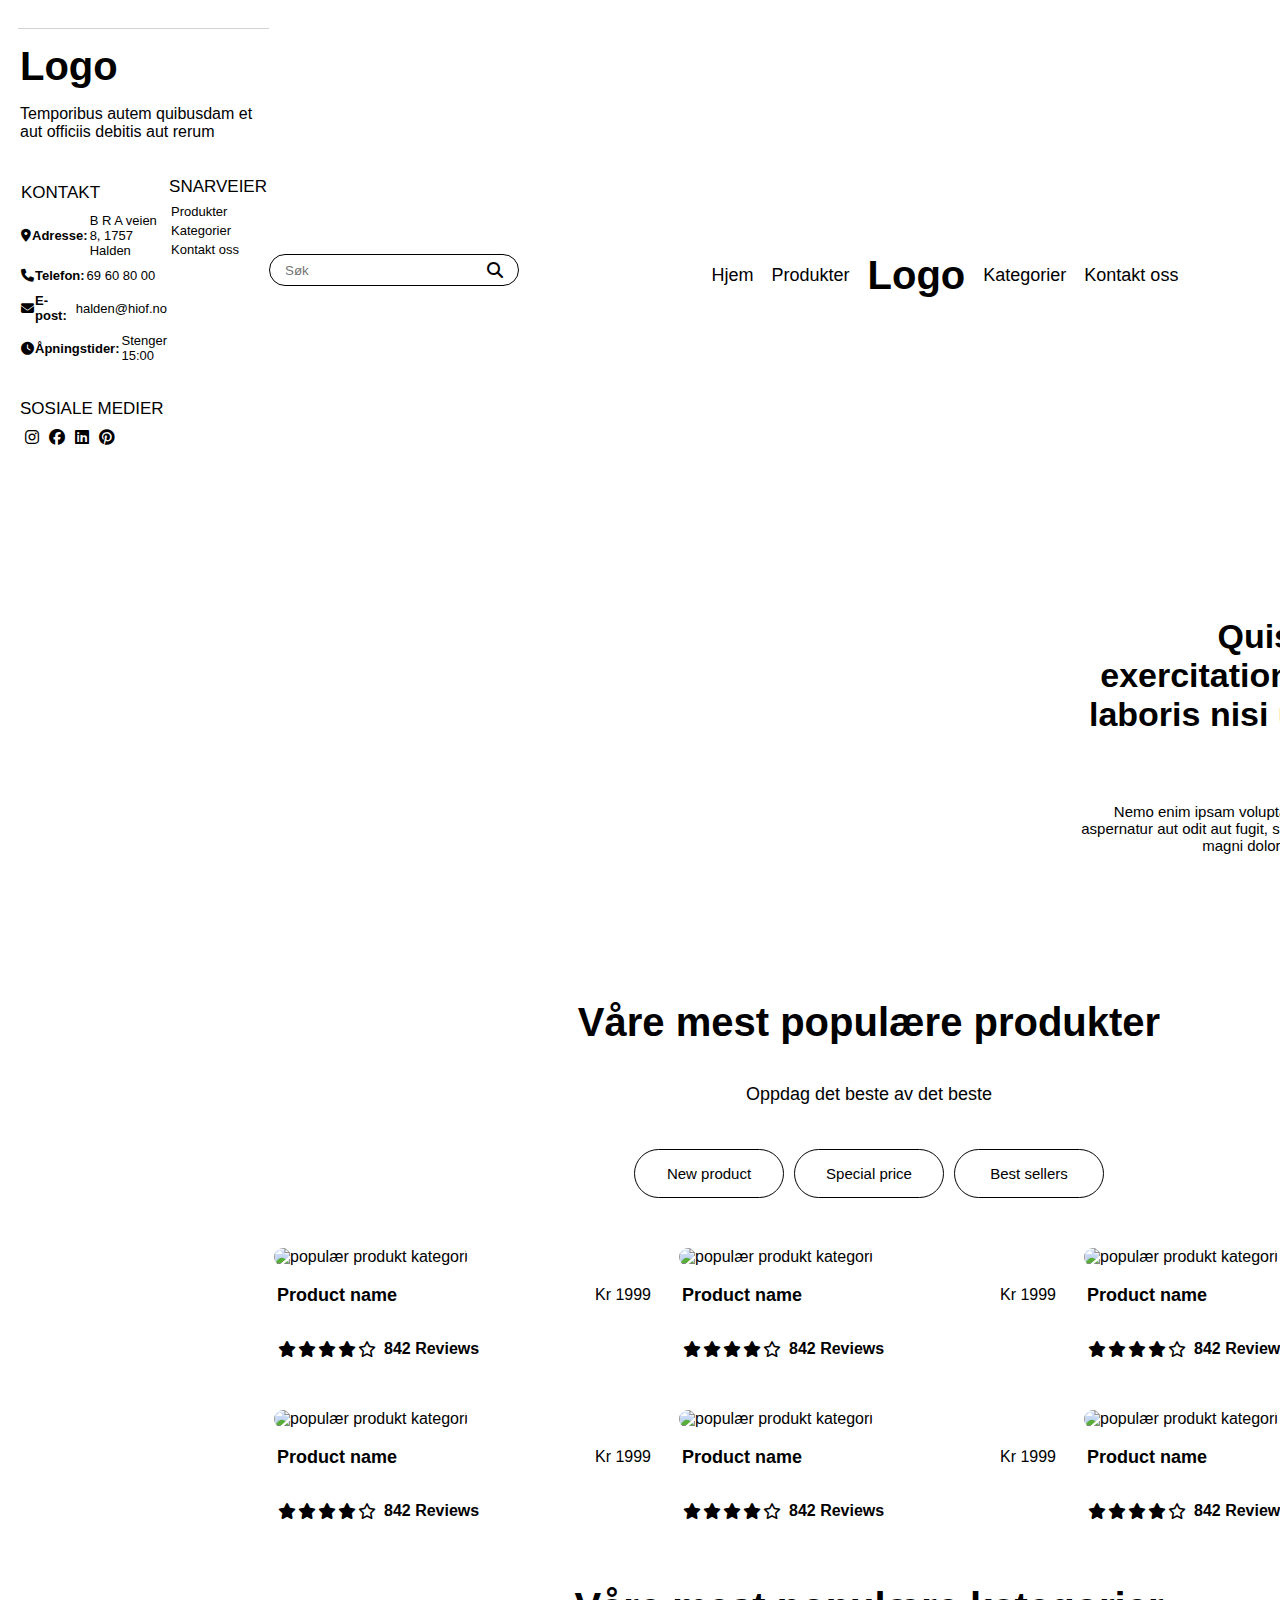
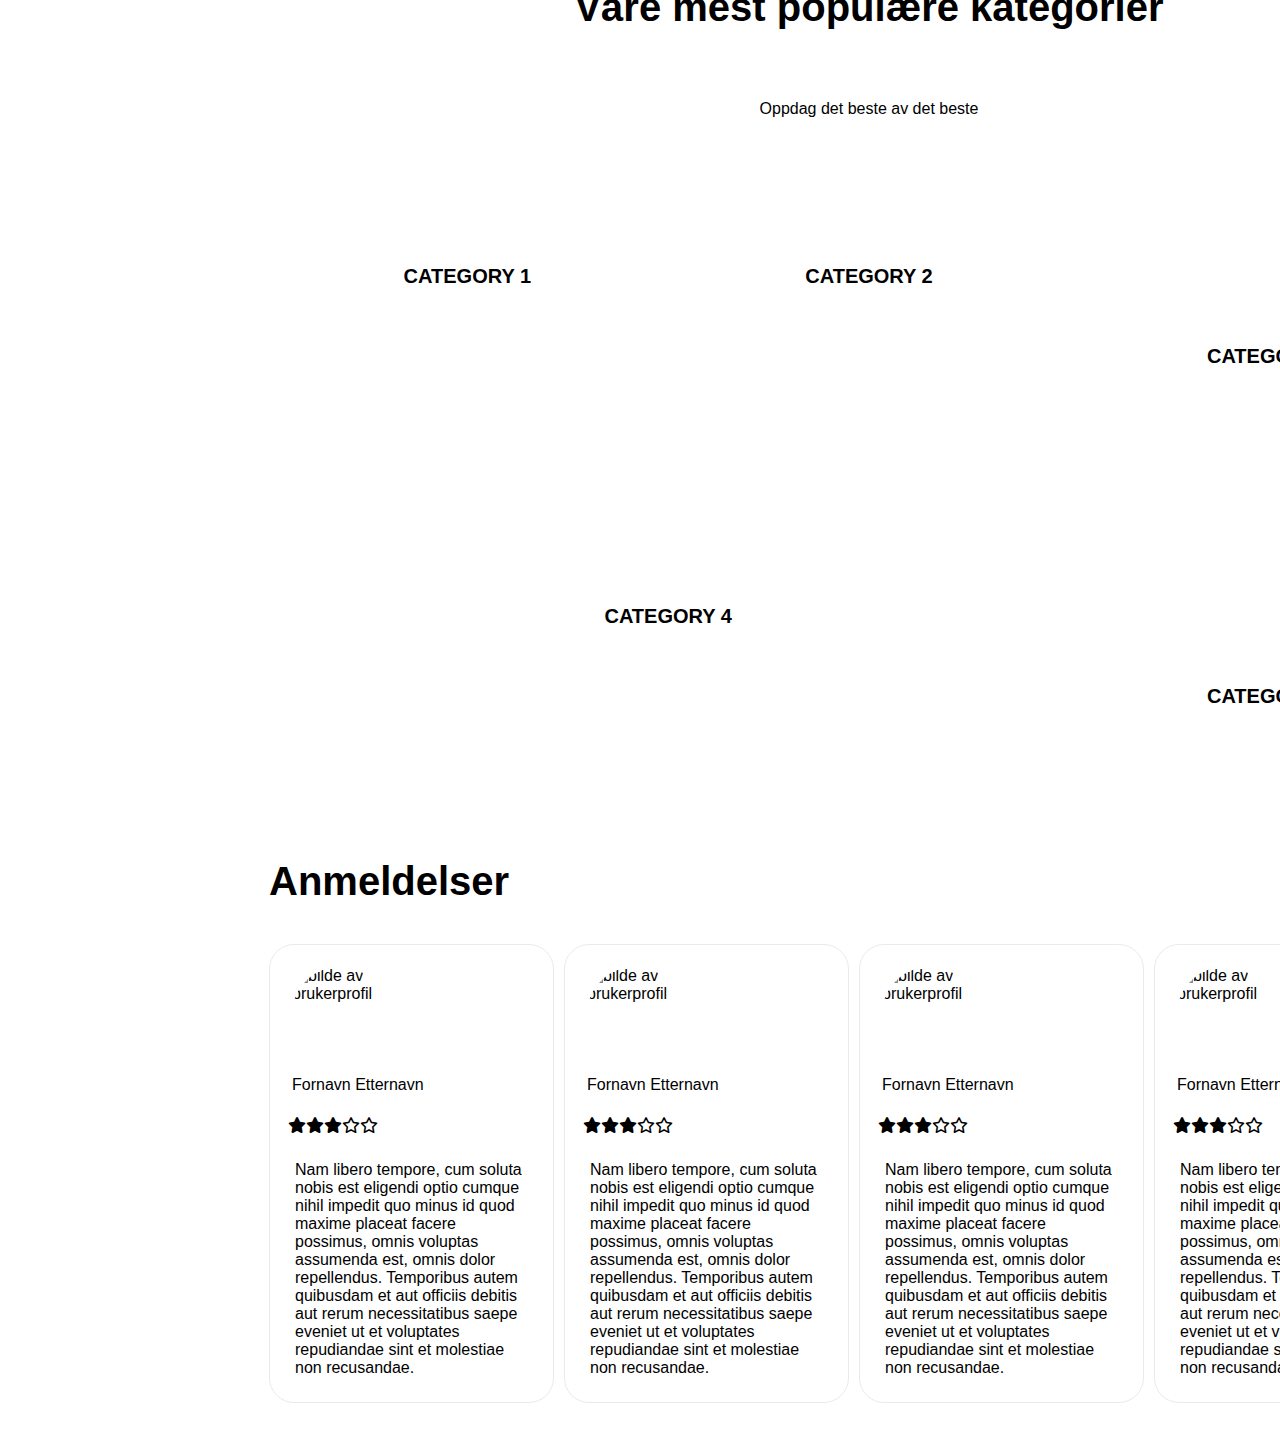
==== index.html @ 21e04c0a "fikset footer" ====
<!DOCTYPE html>
<html lang="nb">
<head>
    <meta charset="UTF-8">
    <meta name="viewport" content="width=device-width, initial-scale=1.0">
    <link href="ikoner/css/fontawesome.css" rel="stylesheet">
    <link href="ikoner/css/brands.css" rel="stylesheet">
    <link href="ikoner/css/solid.css" rel="stylesheet">
    <link href="ikoner/css/regular.css" rel="stylesheet">
    <link href="ikoner/css/regular.css" rel="stylesheet">
    <link rel="stylesheet" href="style.css">
    <title>Forside</title>
</head>
<body>
    <div id="grid-container">
        <nav class="navbar">
            <form class="search">
                <input type="text" placeholder="Søk" alt="søkefelt for profukter">
                <i class="fas fa-search"></i>
            </form>
            <ul class="meny">
                <li><a href="index.html" class="nav-info">Hjem</a></li>
                <li><a href="product.html" class="nav-info">Produkter</a></li>
                <li><a href="index.html" class="logo">Logo</a></li>
                <li><a href="#category" class="nav-info">Kategorier</a></li>
                <li><a href="#contact"class="nav-info">Kontakt oss</a></li>
            </ul>
            <ul class="ikoner">
                <a href="index.html"><i class="fa-regular fa-user fas hover-grow"></i></a>
                <a href="#"><i class="fa-regular fa-heart fas hover-grow"></i></a>
                <a href="checkout.html"><i class="fa-solid fa-cart-shopping fas hover-grow"></i></a>
            </ul>
        </nav>
        <main>
            <section id="banner">
                <header class="banner-container">
                   <h1 id="banner-title" class="banner-container-item">Quis nostrud exercitation ullamco laboris nisi ut aliquip nostrud.</h1>
                        <p id="banner-info" class="banner-container-item"> 
                            Nemo enim ipsam voluptatem quia voluptas sit aspernatur aut odit aut fugit,
                            sed quia consequuntur magni dolores eos qui numquam.
                        </p>
                    <a id="les-mer" class="banner-container-item" href="#">Les mer</a>
                </header>
        </section>


         <section id="products">
                <div class="popular-container">
                    <h2 id="popular-title">Våre mest populære produkter</h2>
                        <h4 id="popular-undertitle">Oppdag det beste av det beste</h4>
                    <ul class="btn">
                        <li><a class="new-prod knapp hover-grey" href="#">New product</a></li>
                        <li><a class="special-price knapp hover-grey" href="#">Special price</a></li>
                        <li><a class="best-sellers knapp hover-grey" href="#">Best sellers</a></li>
                    </ul>
                    <article class="popular-productcard1">
                        <a href="#">
                            <i class="fa-regular fa-heart heart hover-red"></i>
                        </a>
                        <img src="https://picsum.photos/290/290" class="product-photo" alt="populær produkt kategori">
                            <ul class="product-description">
                                <li><p class="product-name">Product name</p></li>
                                <li><p class="price">Kr 1999</p></li>
                            </ul>
                        <ul class="review">
                            <li><i class="fa-solid fa-star"></i></li>
                            <li><i class="fa-solid fa-star"></i></li>
                            <li><i class="fa-solid fa-star"></i></li>
                            <li><i class="fa-solid fa-star"></i></li>
                            <li><i class="fa-regular fa-star"></i></li>
                            <li><p> 842 Reviews</p></li>
                        </ul>
                    </article>

                    <article class="popular-productcard2">
                        <a href="#">
                            <i class="fa-regular fa-heart heart hover-red"></i>
                        </a>
                        <img src="https://picsum.photos/290/290" class="product-photo" alt="populær produkt kategori">
                            <ul class="product-description">
                                <li><p class="product-name">Product name</p></li>
                                <li><p class="price">Kr 1999</p></li>
                            </ul>
                        <ul class="review">
                            <li><i class="fa-solid fa-star"></i></li>
                            <li><i class="fa-solid fa-star"></i></li>
                            <li><i class="fa-solid fa-star"></i></li>
                            <li><i class="fa-solid fa-star"></i></li>
                            <li><i class="fa-regular fa-star"></i></li>
                            <li><p> 842 Reviews</p></li>
                        </ul>
                    </article>

                    <article class="popular-productcard3">
                        <a href="#">
                            <i class="fa-regular fa-heart heart hover-red"></i>
                        </a>
                        <img src="https://picsum.photos/290/290" class="product-photo" alt="populær produkt kategori">
                            <ul class="product-description">
                                <li><p class="product-name">Product name</p></li>
                                <li><p class="price">Kr 1999</p></li>
                            </ul>
                        <ul class="review">
                            <li><i class="fa-solid fa-star"></i></li>
                            <li><i class="fa-solid fa-star"></i></li>
                            <li><i class="fa-solid fa-star"></i></li>
                            <li><i class="fa-solid fa-star"></i></li>
                            <li><i class="fa-regular fa-star"></i></li>
                            <li><p> 842 Reviews</p></li>
                        </ul>
                    </article>

                    <article class="popular-productcard4">
                        <a href="#">
                            <i class="fa-regular fa-heart heart hover-red"></i>
                        </a>
                        <img src="https://picsum.photos/290/290" class="product-photo" alt="populær produkt kategori">
                            <ul class="product-description">
                                <li><p class="product-name">Product name</p></li>
                                <li><p class="price">Kr 1999</p></li>
                            </ul>
                        <ul class="review">
                            <li><i class="fa-solid fa-star"></i></li>
                            <li><i class="fa-solid fa-star"></i></li>
                            <li><i class="fa-solid fa-star"></i></li>
                            <li><i class="fa-solid fa-star"></i></li>
                            <li><i class="fa-regular fa-star"></i></li>
                            <li><p> 842 Reviews</p></li>
                        </ul>
                    </article>

                    <article class="popular-productcard5">
                        <a href="#">
                            <i class="fa-regular fa-heart heart hover-red"></i>
                        </a>
                        <img src="https://picsum.photos/290/290" class="product-photo" alt="populær produkt kategori">
                            <ul class="product-description">
                                <li><p class="product-name">Product name</p></li>
                                <li><p class="price">Kr 1999</p></li>
                            </ul>
                        <ul class="review">
                            <li><i class="fa-solid fa-star"></i></li>
                            <li><i class="fa-solid fa-star"></i></li>
                            <li><i class="fa-solid fa-star"></i></li>
                            <li><i class="fa-solid fa-star"></i></li>
                            <li><i class="fa-regular fa-star"></i></li>
                            <li><p> 842 Reviews</p></li>
                        </ul>
                    </article>

                    <article class="popular-productcard6">
                        <a href="#">
                            <i class="fa-regular fa-heart heart hover-red"></i>
                        </a>
                        <img src="https://picsum.photos/290/290" class="product-photo" alt="populær produkt kategori">
                            <ul class="product-description">
                                <li><p class="product-name">Product name</p></li>
                                <li><p class="price">Kr 1999</p></li>
                            </ul>
                        <ul class="review">
                            <li><i class="fa-solid fa-star"></i></li>
                            <li><i class="fa-solid fa-star"></i></li>
                            <li><i class="fa-solid fa-star"></i></li>
                            <li><i class="fa-solid fa-star"></i></li>
                            <li><i class="fa-regular fa-star"></i></li>
                            <li><p> 842 Reviews</p></li>
                        </ul>
                    </article>
                </div>
            </section>


            <section id="category">
                <div class="category-container">
                        <h2 id="category-title">Våre mest populære kategorier</h2>
                        <h4 id="category-undertitle">Oppdag det beste av det beste</h4>
                    <section id="category1">
                        <h5>Category 1</h5>
                    </section>
                    <article id="category2">
                        <h5>Category 2</h5>
                    </article>
                    <article id="category3">
                        <h5>Category 3</h5>
                    </article>
                    <article id="category4">
                        <h5>Category 4</h5>
                    </article>
                    <article id="category5">
                        <h5>Category 5</h5>
                    </article>
                </div>
        </section>


        <section id="reveiw-section">
                <h3 id="review-title"> Anmeldelser</h3>
                <div class="review-scroll-container">
                    <article class="review-card1">
                      <img src="https://picsum.photos/id/237/200/200" alt="bilde av brukerprofil">
                         <p class="review-name">Fornavn Etternavn</p>
                            <ul class="review-icons">
                                <li><i class="fa-solid fa-star"></i></li>
                                <li><i class="fa-solid fa-star"></i></li>
                                <li><i class="fa-solid fa-star"></i></li>
                                <li><i class="fa-regular fa-star"></i></li>
                                <li><i class="fa-regular fa-star"></i></li>
                            </ul>
                        <p class="review-text">Nam libero tempore, cum soluta nobis est eligendi
                         optio cumque nihil impedit quo minus id quod maxime
                         placeat facere possimus, omnis voluptas assumenda 
                         est, omnis dolor repellendus. Temporibus autem quibusdam
                         et aut officiis debitis aut rerum necessitatibus 
                         saepe eveniet ut et voluptates repudiandae sint 
                         et molestiae non recusandae.</p>
                    </article>

                    <article class="review-card1">
                      <img src="https://picsum.photos/id/237/200/200" alt="bilde av brukerprofil">
                         <p class="review-name">Fornavn Etternavn</p>
                            <ul class="review-icons">
                                <li><i class="fa-solid fa-star"></i></li>
                                <li><i class="fa-solid fa-star"></i></li>
                                <li><i class="fa-solid fa-star"></i></li>
                                <li><i class="fa-regular fa-star"></i></li>
                                <li><i class="fa-regular fa-star"></i></li>
                            </ul>
                        <p class="review-text">Nam libero tempore, cum soluta nobis est eligendi
                           optio cumque nihil impedit quo minus id quod maxime
                           placeat facere possimus, omnis voluptas assumenda 
                           est, omnis dolor repellendus. Temporibus autem quibusdam
                           et aut officiis debitis aut rerum necessitatibus 
                           saepe eveniet ut et voluptates repudiandae sint 
                           et molestiae non recusandae.</p>
                    </article>

                    <article class="review-card1">
                        <img src="https://picsum.photos/id/237/200/200" alt="bilde av brukerprofil">
                        <p class="review-name">Fornavn Etternavn</p>
                            <ul class="review-icons">
                                <li><i class="fa-solid fa-star"></i></li>
                                <li><i class="fa-solid fa-star"></i></li>
                                <li><i class="fa-solid fa-star"></i></li>
                                <li><i class="fa-regular fa-star"></i></li>
                                <li><i class="fa-regular fa-star"></i></li>
                            </ul>
                        <p class="review-text">Nam libero tempore, cum soluta nobis est eligendi
                           optio cumque nihil impedit quo minus id quod maxime
                           placeat facere possimus, omnis voluptas assumenda 
                           est, omnis dolor repellendus. Temporibus autem quibusdam
                           et aut officiis debitis aut rerum necessitatibus 
                           saepe eveniet ut et voluptates repudiandae sint 
                           et molestiae non recusandae.</p>
                    </article>

                    <article class="review-card1">
                        <img src="https://picsum.photos/id/237/200/200" alt="bilde av brukerprofil">
                        <p class="review-name">Fornavn Etternavn</p>
                            <ul class="review-icons">
                                <li><i class="fa-solid fa-star"></i></li>
                                <li><i class="fa-solid fa-star"></i></li>
                                <li><i class="fa-solid fa-star"></i></li>
                                <li><i class="fa-regular fa-star"></i></li>
                                <li><i class="fa-regular fa-star"></i></li>
                            </ul>
                        <p class="review-text">Nam libero tempore, cum soluta nobis est eligendi
                           optio cumque nihil impedit quo minus id quod maxime
                           placeat facere possimus, omnis voluptas assumenda 
                           est, omnis dolor repellendus. Temporibus autem quibusdam
                           et aut officiis debitis aut rerum necessitatibus 
                           saepe eveniet ut et voluptates repudiandae sint 
                           et molestiae non recusandae.</p>
                    </article>

                    <article class="review-card1">
                        <img src="https://picsum.photos/id/237/200/200" alt="bilde av brukerprofil">
                        <p class="review-name">Fornavn Etternavn</p>
                            <ul class="review-icons">
                                <li><i class="fa-solid fa-star"></i></li>
                                <li><i class="fa-solid fa-star"></i></li>
                                <li><i class="fa-solid fa-star"></i></li>
                                <li><i class="fa-regular fa-star"></i></li>
                                <li><i class="fa-regular fa-star"></i></li>
                            </ul>
                        <p class="review-text">Nam libero tempore, cum soluta nobis est eligendi
                           optio cumque nihil impedit quo minus id quod maxime
                           placeat facere possimus, omnis voluptas assumenda 
                           est, omnis dolor repellendus. Temporibus autem quibusdam
                           et aut officiis debitis aut rerum necessitatibus 
                           saepe eveniet ut et voluptates repudiandae sint 
                           et molestiae non recusandae.</p>
                    </article>
                </div>
            </section>

        </main>

    <footer>
        <div class="footer-container">
            <section id="section1">
                <a href="#" class="logo">Logo</a>
                <p> Temporibus autem quibusdam et aut officiis debitis aut rerum</p>
            </section>
            <section id="section2">
            <ul class="footer-list">
             <h4  id="contact" class="so-me-h4">Kontakt</h4> 
                <li class="adress">
                    <i class="fa-solid fa-location-dot"></i>
                    <p class="list-details">Adresse:</p>
                    <p>B R A veien 8, 1757 Halden</p>
                </li>
                <li class="phone">
                    <i class="fa-solid fa-phone"></i>
                    <p class="list-details">Telefon:</p>
                    <p>69 60 80 00</p>
                </li>
                <li class="email">
                    <i class="fa-solid fa-envelope"></i>
                    <p class="list-details">E-post:</p>
                    <p>halden@hiof.no</p>
                </li>
                <li class="hours">
                    <i class="fa-solid fa-clock"></i>
                    <p class="list-details">Åpningstider:</p>
                    <p>Stenger 15:00</p>
                </li>
            </ul>
            </section>
            <section id="section3">
                <ul class="footer-list">
                    <h4 class="so-me-h4">Snarveier</h4>
                    <li><a href="#products">Produkter</a></li>
                    <li><a href="#category">Kategorier</a></li>
                    <li><a href="#contact">Kontakt oss</a></li>
                </ul>
            </section>
            <section id="section4">
              <h4 class="so-me-h4">Sosiale medier</h4>
                <ul class="footer-list">
                    <a href="https://www.instagram.com/" target="_blank"><i class="fa-brands fa-instagram icon-some"></i></a>
                    <a href="https://www.facebook.com/" target="_blank"><i class="fa-brands fa-facebook icon-some"></i></a>
                    <a href="https://www.linkedin.com/" target="_blank"><i class="fa-brands fa-linkedin icon-some"></i></a>
                    <a href="https://no.pinterest.com/" target="_blank"><i class="fa-brands fa-pinterest icon-some"></i></a>
                </ul>
            </section>
     </div>
</body>
</html>
---- ikoner/css/brands.css ----
/*!
 * Font Awesome Free 6.6.0 by @fontawesome - https://fontawesome.com
 * License - https://fontawesome.com/license/free (Icons: CC BY 4.0, Fonts: SIL OFL 1.1, Code: MIT License)
 * Copyright 2024 Fonticons, Inc.
 */
:root, :host {
  --fa-style-family-brands: 'Font Awesome 6 Brands';
  --fa-font-brands: normal 400 1em/1 'Font Awesome 6 Brands'; }

@font-face {
  font-family: 'Font Awesome 6 Brands';
  font-style: normal;
  font-weight: 400;
  font-display: block;
  src: url("../webfonts/fa-brands-400.woff2") format("woff2"), url("../webfonts/fa-brands-400.ttf") format("truetype"); }

.fab,
.fa-brands {
  font-weight: 400; }

.fa-monero:before {
  content: "\f3d0"; }

.fa-hooli:before {
  content: "\f427"; }

.fa-yelp:before {
  content: "\f1e9"; }

.fa-cc-visa:before {
  content: "\f1f0"; }

.fa-lastfm:before {
  content: "\f202"; }

.fa-shopware:before {
  content: "\f5b5"; }

.fa-creative-commons-nc:before {
  content: "\f4e8"; }

.fa-aws:before {
  content: "\f375"; }

.fa-redhat:before {
  content: "\f7bc"; }

.fa-yoast:before {
  content: "\f2b1"; }

.fa-cloudflare:before {
  content: "\e07d"; }

.fa-ups:before {
  content: "\f7e0"; }

.fa-pixiv:before {
  content: "\e640"; }

.fa-wpexplorer:before {
  content: "\f2de"; }

.fa-dyalog:before {
  content: "\f399"; }

.fa-bity:before {
  content: "\f37a"; }

.fa-stackpath:before {
  content: "\f842"; }

.fa-buysellads:before {
  content: "\f20d"; }

.fa-first-order:before {
  content: "\f2b0"; }

.fa-modx:before {
  content: "\f285"; }

.fa-guilded:before {
  content: "\e07e"; }

.fa-vnv:before {
  content: "\f40b"; }

.fa-square-js:before {
  content: "\f3b9"; }

.fa-js-square:before {
  content: "\f3b9"; }

.fa-microsoft:before {
  content: "\f3ca"; }

.fa-qq:before {
  content: "\f1d6"; }

.fa-orcid:before {
  content: "\f8d2"; }

.fa-java:before {
  content: "\f4e4"; }

.fa-invision:before {
  content: "\f7b0"; }

.fa-creative-commons-pd-alt:before {
  content: "\f4ed"; }

.fa-centercode:before {
  content: "\f380"; }

.fa-glide-g:before {
  content: "\f2a6"; }

.fa-drupal:before {
  content: "\f1a9"; }

.fa-jxl:before {
  content: "\e67b"; }

.fa-dart-lang:before {
  content: "\e693"; }

.fa-hire-a-helper:before {
  content: "\f3b0"; }

.fa-creative-commons-by:before {
  content: "\f4e7"; }

.fa-unity:before {
  content: "\e049"; }

.fa-whmcs:before {
  content: "\f40d"; }

.fa-rocketchat:before {
  content: "\f3e8"; }

.fa-vk:before {
  content: "\f189"; }

.fa-untappd:before {
  content: "\f405"; }

.fa-mailchimp:before {
  content: "\f59e"; }

.fa-css3-alt:before {
  content: "\f38b"; }

.fa-square-reddit:before {
  content: "\f1a2"; }

.fa-reddit-square:before {
  content: "\f1a2"; }

.fa-vimeo-v:before {
  content: "\f27d"; }

.fa-contao:before {
  content: "\f26d"; }

.fa-square-font-awesome:before {
  content: "\e5ad"; }

.fa-deskpro:before {
  content: "\f38f"; }

.fa-brave:before {
  content: "\e63c"; }

.fa-sistrix:before {
  content: "\f3ee"; }

.fa-square-instagram:before {
  content: "\e055"; }

.fa-instagram-square:before {
  content: "\e055"; }

.fa-battle-net:before {
  content: "\f835"; }

.fa-the-red-yeti:before {
  content: "\f69d"; }

.fa-square-hacker-news:before {
  content: "\f3af"; }

.fa-hacker-news-square:before {
  content: "\f3af"; }

.fa-edge:before {
  content: "\f282"; }

.fa-threads:before {
  content: "\e618"; }

.fa-napster:before {
  content: "\f3d2"; }

.fa-square-snapchat:before {
  content: "\f2ad"; }

.fa-snapchat-square:before {
  content: "\f2ad"; }

.fa-google-plus-g:before {
  content: "\f0d5"; }

.fa-artstation:before {
  content: "\f77a"; }

.fa-markdown:before {
  content: "\f60f"; }

.fa-sourcetree:before {
  content: "\f7d3"; }

.fa-google-plus:before {
  content: "\f2b3"; }

.fa-diaspora:before {
  content: "\f791"; }

.fa-foursquare:before {
  content: "\f180"; }

.fa-stack-overflow:before {
  content: "\f16c"; }

.fa-github-alt:before {
  content: "\f113"; }

.fa-phoenix-squadron:before {
  content: "\f511"; }

.fa-pagelines:before {
  content: "\f18c"; }

.fa-algolia:before {
  content: "\f36c"; }

.fa-red-river:before {
  content: "\f3e3"; }

.fa-creative-commons-sa:before {
  content: "\f4ef"; }

.fa-safari:before {
  content: "\f267"; }

.fa-google:before {
  content: "\f1a0"; }

.fa-square-font-awesome-stroke:before {
  content: "\f35c"; }

.fa-font-awesome-alt:before {
  content: "\f35c"; }

.fa-atlassian:before {
  content: "\f77b"; }

.fa-linkedin-in:before {
  content: "\f0e1"; }

.fa-digital-ocean:before {
  content: "\f391"; }

.fa-nimblr:before {
  content: "\f5a8"; }

.fa-chromecast:before {
  content: "\f838"; }

.fa-evernote:before {
  content: "\f839"; }

.fa-hacker-news:before {
  content: "\f1d4"; }

.fa-creative-commons-sampling:before {
  content: "\f4f0"; }

.fa-adversal:before {
  content: "\f36a"; }

.fa-creative-commons:before {
  content: "\f25e"; }

.fa-watchman-monitoring:before {
  content: "\e087"; }

.fa-fonticons:before {
  content: "\f280"; }

.fa-weixin:before {
  content: "\f1d7"; }

.fa-shirtsinbulk:before {
  content: "\f214"; }

.fa-codepen:before {
  content: "\f1cb"; }

.fa-git-alt:before {
  content: "\f841"; }

.fa-lyft:before {
  content: "\f3c3"; }

.fa-rev:before {
  content: "\f5b2"; }

.fa-windows:before {
  content: "\f17a"; }

.fa-wizards-of-the-coast:before {
  content: "\f730"; }

.fa-square-viadeo:before {
  content: "\f2aa"; }

.fa-viadeo-square:before {
  content: "\f2aa"; }

.fa-meetup:before {
  content: "\f2e0"; }

.fa-centos:before {
  content: "\f789"; }

.fa-adn:before {
  content: "\f170"; }

.fa-cloudsmith:before {
  content: "\f384"; }

.fa-opensuse:before {
  content: "\e62b"; }

.fa-pied-piper-alt:before {
  content: "\f1a8"; }

.fa-square-dribbble:before {
  content: "\f397"; }

.fa-dribbble-square:before {
  content: "\f397"; }

.fa-codiepie:before {
  content: "\f284"; }

.fa-node:before {
  content: "\f419"; }

.fa-mix:before {
  content: "\f3cb"; }

.fa-steam:before {
  content: "\f1b6"; }

.fa-cc-apple-pay:before {
  content: "\f416"; }

.fa-scribd:before {
  content: "\f28a"; }

.fa-debian:before {
  content: "\e60b"; }

.fa-openid:before {
  content: "\f19b"; }

.fa-instalod:before {
  content: "\e081"; }

.fa-expeditedssl:before {
  content: "\f23e"; }

.fa-sellcast:before {
  content: "\f2da"; }

.fa-square-twitter:before {
  content: "\f081"; }

.fa-twitter-square:before {
  content: "\f081"; }

.fa-r-project:before {
  content: "\f4f7"; }

.fa-delicious:before {
  content: "\f1a5"; }

.fa-freebsd:before {
  content: "\f3a4"; }

.fa-vuejs:before {
  content: "\f41f"; }

.fa-accusoft:before {
  content: "\f369"; }

.fa-ioxhost:before {
  content: "\f208"; }

.fa-fonticons-fi:before {
  content: "\f3a2"; }

.fa-app-store:before {
  content: "\f36f"; }

.fa-cc-mastercard:before {
  content: "\f1f1"; }

.fa-itunes-note:before {
  content: "\f3b5"; }

.fa-golang:before {
  content: "\e40f"; }

.fa-kickstarter:before {
  content: "\f3bb"; }

.fa-square-kickstarter:before {
  content: "\f3bb"; }

.fa-grav:before {
  content: "\f2d6"; }

.fa-weibo:before {
  content: "\f18a"; }

.fa-uncharted:before {
  content: "\e084"; }

.fa-firstdraft:before {
  content: "\f3a1"; }

.fa-square-youtube:before {
  content: "\f431"; }

.fa-youtube-square:before {
  content: "\f431"; }

.fa-wikipedia-w:before {
  content: "\f266"; }

.fa-wpressr:before {
  content: "\f3e4"; }

.fa-rendact:before {
  content: "\f3e4"; }

.fa-angellist:before {
  content: "\f209"; }

.fa-galactic-republic:before {
  content: "\f50c"; }

.fa-nfc-directional:before {
  content: "\e530"; }

.fa-skype:before {
  content: "\f17e"; }

.fa-joget:before {
  content: "\f3b7"; }

.fa-fedora:before {
  content: "\f798"; }

.fa-stripe-s:before {
  content: "\f42a"; }

.fa-meta:before {
  content: "\e49b"; }

.fa-laravel:before {
  content: "\f3bd"; }

.fa-hotjar:before {
  content: "\f3b1"; }

.fa-bluetooth-b:before {
  content: "\f294"; }

.fa-square-letterboxd:before {
  content: "\e62e"; }

.fa-sticker-mule:before {
  content: "\f3f7"; }

.fa-creative-commons-zero:before {
  content: "\f4f3"; }

.fa-hips:before {
  content: "\f452"; }

.fa-behance:before {
  content: "\f1b4"; }

.fa-reddit:before {
  content: "\f1a1"; }

.fa-discord:before {
  content: "\f392"; }

.fa-chrome:before {
  content: "\f268"; }

.fa-app-store-ios:before {
  content: "\f370"; }

.fa-cc-discover:before {
  content: "\f1f2"; }

.fa-wpbeginner:before {
  content: "\f297"; }

.fa-confluence:before {
  content: "\f78d"; }

.fa-shoelace:before {
  content: "\e60c"; }

.fa-mdb:before {
  content: "\f8ca"; }

.fa-dochub:before {
  content: "\f394"; }

.fa-accessible-icon:before {
  content: "\f368"; }

.fa-ebay:before {
  content: "\f4f4"; }

.fa-amazon:before {
  content: "\f270"; }

.fa-unsplash:before {
  content: "\e07c"; }

.fa-yarn:before {
  content: "\f7e3"; }

.fa-square-steam:before {
  content: "\f1b7"; }

.fa-steam-square:before {
  content: "\f1b7"; }

.fa-500px:before {
  content: "\f26e"; }

.fa-square-vimeo:before {
  content: "\f194"; }

.fa-vimeo-square:before {
  content: "\f194"; }

.fa-asymmetrik:before {
  content: "\f372"; }

.fa-font-awesome:before {
  content: "\f2b4"; }

.fa-font-awesome-flag:before {
  content: "\f2b4"; }

.fa-font-awesome-logo-full:before {
  content: "\f2b4"; }

.fa-gratipay:before {
  content: "\f184"; }

.fa-apple:before {
  content: "\f179"; }

.fa-hive:before {
  content: "\e07f"; }

.fa-gitkraken:before {
  content: "\f3a6"; }

.fa-keybase:before {
  content: "\f4f5"; }

.fa-apple-pay:before {
  content: "\f415"; }

.fa-padlet:before {
  content: "\e4a0"; }

.fa-amazon-pay:before {
  content: "\f42c"; }

.fa-square-github:before {
  content: "\f092"; }

.fa-github-square:before {
  content: "\f092"; }

.fa-stumbleupon:before {
  content: "\f1a4"; }

.fa-fedex:before {
  content: "\f797"; }

.fa-phoenix-framework:before {
  content: "\f3dc"; }

.fa-shopify:before {
  content: "\e057"; }

.fa-neos:before {
  content: "\f612"; }

.fa-square-threads:before {
  content: "\e619"; }

.fa-hackerrank:before {
  content: "\f5f7"; }

.fa-researchgate:before {
  content: "\f4f8"; }

.fa-swift:before {
  content: "\f8e1"; }

.fa-angular:before {
  content: "\f420"; }

.fa-speakap:before {
  content: "\f3f3"; }

.fa-angrycreative:before {
  content: "\f36e"; }

.fa-y-combinator:before {
  content: "\f23b"; }

.fa-empire:before {
  content: "\f1d1"; }

.fa-envira:before {
  content: "\f299"; }

.fa-google-scholar:before {
  content: "\e63b"; }

.fa-square-gitlab:before {
  content: "\e5ae"; }

.fa-gitlab-square:before {
  content: "\e5ae"; }

.fa-studiovinari:before {
  content: "\f3f8"; }

.fa-pied-piper:before {
  content: "\f2ae"; }

.fa-wordpress:before {
  content: "\f19a"; }

.fa-product-hunt:before {
  content: "\f288"; }

.fa-firefox:before {
  content: "\f269"; }

.fa-linode:before {
  content: "\f2b8"; }

.fa-goodreads:before {
  content: "\f3a8"; }

.fa-square-odnoklassniki:before {
  content: "\f264"; }

.fa-odnoklassniki-square:before {
  content: "\f264"; }

.fa-jsfiddle:before {
  content: "\f1cc"; }

.fa-sith:before {
  content: "\f512"; }

.fa-themeisle:before {
  content: "\f2b2"; }

.fa-page4:before {
  content: "\f3d7"; }

.fa-hashnode:before {
  content: "\e499"; }

.fa-react:before {
  content: "\f41b"; }

.fa-cc-paypal:before {
  content: "\f1f4"; }

.fa-squarespace:before {
  content: "\f5be"; }

.fa-cc-stripe:before {
  content: "\f1f5"; }

.fa-creative-commons-share:before {
  content: "\f4f2"; }

.fa-bitcoin:before {
  content: "\f379"; }

.fa-keycdn:before {
  content: "\f3ba"; }

.fa-opera:before {
  content: "\f26a"; }

.fa-itch-io:before {
  content: "\f83a"; }

.fa-umbraco:before {
  content: "\f8e8"; }

.fa-galactic-senate:before {
  content: "\f50d"; }

.fa-ubuntu:before {
  content: "\f7df"; }

.fa-draft2digital:before {
  content: "\f396"; }

.fa-stripe:before {
  content: "\f429"; }

.fa-houzz:before {
  content: "\f27c"; }

.fa-gg:before {
  content: "\f260"; }

.fa-dhl:before {
  content: "\f790"; }

.fa-square-pinterest:before {
  content: "\f0d3"; }

.fa-pinterest-square:before {
  content: "\f0d3"; }

.fa-xing:before {
  content: "\f168"; }

.fa-blackberry:before {
  content: "\f37b"; }

.fa-creative-commons-pd:before {
  content: "\f4ec"; }

.fa-playstation:before {
  content: "\f3df"; }

.fa-quinscape:before {
  content: "\f459"; }

.fa-less:before {
  content: "\f41d"; }

.fa-blogger-b:before {
  content: "\f37d"; }

.fa-opencart:before {
  content: "\f23d"; }

.fa-vine:before {
  content: "\f1ca"; }

.fa-signal-messenger:before {
  content: "\e663"; }

.fa-paypal:before {
  content: "\f1ed"; }

.fa-gitlab:before {
  content: "\f296"; }

.fa-typo3:before {
  content: "\f42b"; }

.fa-reddit-alien:before {
  content: "\f281"; }

.fa-yahoo:before {
  content: "\f19e"; }

.fa-dailymotion:before {
  content: "\e052"; }

.fa-affiliatetheme:before {
  content: "\f36b"; }

.fa-pied-piper-pp:before {
  content: "\f1a7"; }

.fa-bootstrap:before {
  content: "\f836"; }

.fa-odnoklassniki:before {
  content: "\f263"; }

.fa-nfc-symbol:before {
  content: "\e531"; }

.fa-mintbit:before {
  content: "\e62f"; }

.fa-ethereum:before {
  content: "\f42e"; }

.fa-speaker-deck:before {
  content: "\f83c"; }

.fa-creative-commons-nc-eu:before {
  content: "\f4e9"; }

.fa-patreon:before {
  content: "\f3d9"; }

.fa-avianex:before {
  content: "\f374"; }

.fa-ello:before {
  content: "\f5f1"; }

.fa-gofore:before {
  content: "\f3a7"; }

.fa-bimobject:before {
  content: "\f378"; }

.fa-brave-reverse:before {
  content: "\e63d"; }

.fa-facebook-f:before {
  content: "\f39e"; }

.fa-square-google-plus:before {
  content: "\f0d4"; }

.fa-google-plus-square:before {
  content: "\f0d4"; }

.fa-web-awesome:before {
  content: "\e682"; }

.fa-mandalorian:before {
  content: "\f50f"; }

.fa-first-order-alt:before {
  content: "\f50a"; }

.fa-osi:before {
  content: "\f41a"; }

.fa-google-wallet:before {
  content: "\f1ee"; }

.fa-d-and-d-beyond:before {
  content: "\f6ca"; }

.fa-periscope:before {
  content: "\f3da"; }

.fa-fulcrum:before {
  content: "\f50b"; }

.fa-cloudscale:before {
  content: "\f383"; }

.fa-forumbee:before {
  content: "\f211"; }

.fa-mizuni:before {
  content: "\f3cc"; }

.fa-schlix:before {
  content: "\f3ea"; }

.fa-square-xing:before {
  content: "\f169"; }

.fa-xing-square:before {
  content: "\f169"; }

.fa-bandcamp:before {
  content: "\f2d5"; }

.fa-wpforms:before {
  content: "\f298"; }

.fa-cloudversify:before {
  content: "\f385"; }

.fa-usps:before {
  content: "\f7e1"; }

.fa-megaport:before {
  content: "\f5a3"; }

.fa-magento:before {
  content: "\f3c4"; }

.fa-spotify:before {
  content: "\f1bc"; }

.fa-optin-monster:before {
  content: "\f23c"; }

.fa-fly:before {
  content: "\f417"; }

.fa-aviato:before {
  content: "\f421"; }

.fa-itunes:before {
  content: "\f3b4"; }

.fa-cuttlefish:before {
  content: "\f38c"; }

.fa-blogger:before {
  content: "\f37c"; }

.fa-flickr:before {
  content: "\f16e"; }

.fa-viber:before {
  content: "\f409"; }

.fa-soundcloud:before {
  content: "\f1be"; }

.fa-digg:before {
  content: "\f1a6"; }

.fa-tencent-weibo:before {
  content: "\f1d5"; }

.fa-letterboxd:before {
  content: "\e62d"; }

.fa-symfony:before {
  content: "\f83d"; }

.fa-maxcdn:before {
  content: "\f136"; }

.fa-etsy:before {
  content: "\f2d7"; }

.fa-facebook-messenger:before {
  content: "\f39f"; }

.fa-audible:before {
  content: "\f373"; }

.fa-think-peaks:before {
  content: "\f731"; }

.fa-bilibili:before {
  content: "\e3d9"; }

.fa-erlang:before {
  content: "\f39d"; }

.fa-x-twitter:before {
  content: "\e61b"; }

.fa-cotton-bureau:before {
  content: "\f89e"; }

.fa-dashcube:before {
  content: "\f210"; }

.fa-42-group:before {
  content: "\e080"; }

.fa-innosoft:before {
  content: "\e080"; }

.fa-stack-exchange:before {
  content: "\f18d"; }

.fa-elementor:before {
  content: "\f430"; }

.fa-square-pied-piper:before {
  content: "\e01e"; }

.fa-pied-piper-square:before {
  content: "\e01e"; }

.fa-creative-commons-nd:before {
  content: "\f4eb"; }

.fa-palfed:before {
  content: "\f3d8"; }

.fa-superpowers:before {
  content: "\f2dd"; }

.fa-resolving:before {
  content: "\f3e7"; }

.fa-xbox:before {
  content: "\f412"; }

.fa-square-web-awesome-stroke:before {
  content: "\e684"; }

.fa-searchengin:before {
  content: "\f3eb"; }

.fa-tiktok:before {
  content: "\e07b"; }

.fa-square-facebook:before {
  content: "\f082"; }

.fa-facebook-square:before {
  content: "\f082"; }

.fa-renren:before {
  content: "\f18b"; }

.fa-linux:before {
  content: "\f17c"; }

.fa-glide:before {
  content: "\f2a5"; }

.fa-linkedin:before {
  content: "\f08c"; }

.fa-hubspot:before {
  content: "\f3b2"; }

.fa-deploydog:before {
  content: "\f38e"; }

.fa-twitch:before {
  content: "\f1e8"; }

.fa-flutter:before {
  content: "\e694"; }

.fa-ravelry:before {
  content: "\f2d9"; }

.fa-mixer:before {
  content: "\e056"; }

.fa-square-lastfm:before {
  content: "\f203"; }

.fa-lastfm-square:before {
  content: "\f203"; }

.fa-vimeo:before {
  content: "\f40a"; }

.fa-mendeley:before {
  content: "\f7b3"; }

.fa-uniregistry:before {
  content: "\f404"; }

.fa-figma:before {
  content: "\f799"; }

.fa-creative-commons-remix:before {
  content: "\f4ee"; }

.fa-cc-amazon-pay:before {
  content: "\f42d"; }

.fa-dropbox:before {
  content: "\f16b"; }

.fa-instagram:before {
  content: "\f16d"; }

.fa-cmplid:before {
  content: "\e360"; }

.fa-upwork:before {
  content: "\e641"; }

.fa-facebook:before {
  content: "\f09a"; }

.fa-gripfire:before {
  content: "\f3ac"; }

.fa-jedi-order:before {
  content: "\f50e"; }

.fa-uikit:before {
  content: "\f403"; }

.fa-fort-awesome-alt:before {
  content: "\f3a3"; }

.fa-phabricator:before {
  content: "\f3db"; }

.fa-ussunnah:before {
  content: "\f407"; }

.fa-earlybirds:before {
  content: "\f39a"; }

.fa-trade-federation:before {
  content: "\f513"; }

.fa-autoprefixer:before {
  content: "\f41c"; }

.fa-whatsapp:before {
  content: "\f232"; }

.fa-square-upwork:before {
  content: "\e67c"; }

.fa-slideshare:before {
  content: "\f1e7"; }

.fa-google-play:before {
  content: "\f3ab"; }

.fa-viadeo:before {
  content: "\f2a9"; }

.fa-line:before {
  content: "\f3c0"; }

.fa-google-drive:before {
  content: "\f3aa"; }

.fa-servicestack:before {
  content: "\f3ec"; }

.fa-simplybuilt:before {
  content: "\f215"; }

.fa-bitbucket:before {
  content: "\f171"; }

.fa-imdb:before {
  content: "\f2d8"; }

.fa-deezer:before {
  content: "\e077"; }

.fa-raspberry-pi:before {
  content: "\f7bb"; }

.fa-jira:before {
  content: "\f7b1"; }

.fa-docker:before {
  content: "\f395"; }

.fa-screenpal:before {
  content: "\e570"; }

.fa-bluetooth:before {
  content: "\f293"; }

.fa-gitter:before {
  content: "\f426"; }

.fa-d-and-d:before {
  content: "\f38d"; }

.fa-microblog:before {
  content: "\e01a"; }

.fa-cc-diners-club:before {
  content: "\f24c"; }

.fa-gg-circle:before {
  content: "\f261"; }

.fa-pied-piper-hat:before {
  content: "\f4e5"; }

.fa-kickstarter-k:before {
  content: "\f3bc"; }

.fa-yandex:before {
  content: "\f413"; }

.fa-readme:before {
  content: "\f4d5"; }

.fa-html5:before {
  content: "\f13b"; }

.fa-sellsy:before {
  content: "\f213"; }

.fa-square-web-awesome:before {
  content: "\e683"; }

.fa-sass:before {
  content: "\f41e"; }

.fa-wirsindhandwerk:before {
  content: "\e2d0"; }

.fa-wsh:before {
  content: "\e2d0"; }

.fa-buromobelexperte:before {
  content: "\f37f"; }

.fa-salesforce:before {
  content: "\f83b"; }

.fa-octopus-deploy:before {
  content: "\e082"; }

.fa-medapps:before {
  content: "\f3c6"; }

.fa-ns8:before {
  content: "\f3d5"; }

.fa-pinterest-p:before {
  content: "\f231"; }

.fa-apper:before {
  content: "\f371"; }

.fa-fort-awesome:before {
  content: "\f286"; }

.fa-waze:before {
  content: "\f83f"; }

.fa-bluesky:before {
  content: "\e671"; }

.fa-cc-jcb:before {
  content: "\f24b"; }

.fa-snapchat:before {
  content: "\f2ab"; }

.fa-snapchat-ghost:before {
  content: "\f2ab"; }

.fa-fantasy-flight-games:before {
  content: "\f6dc"; }

.fa-rust:before {
  content: "\e07a"; }

.fa-wix:before {
  content: "\f5cf"; }

.fa-square-behance:before {
  content: "\f1b5"; }

.fa-behance-square:before {
  content: "\f1b5"; }

.fa-supple:before {
  content: "\f3f9"; }

.fa-webflow:before {
  content: "\e65c"; }

.fa-rebel:before {
  content: "\f1d0"; }

.fa-css3:before {
  content: "\f13c"; }

.fa-staylinked:before {
  content: "\f3f5"; }

.fa-kaggle:before {
  content: "\f5fa"; }

.fa-space-awesome:before {
  content: "\e5ac"; }

.fa-deviantart:before {
  content: "\f1bd"; }

.fa-cpanel:before {
  content: "\f388"; }

.fa-goodreads-g:before {
  content: "\f3a9"; }

.fa-square-git:before {
  content: "\f1d2"; }

.fa-git-square:before {
  content: "\f1d2"; }

.fa-square-tumblr:before {
  content: "\f174"; }

.fa-tumblr-square:before {
  content: "\f174"; }

.fa-trello:before {
  content: "\f181"; }

.fa-creative-commons-nc-jp:before {
  content: "\f4ea"; }

.fa-get-pocket:before {
  content: "\f265"; }

.fa-perbyte:before {
  content: "\e083"; }

.fa-grunt:before {
  content: "\f3ad"; }

.fa-weebly:before {
  content: "\f5cc"; }

.fa-connectdevelop:before {
  content: "\f20e"; }

.fa-leanpub:before {
  content: "\f212"; }

.fa-black-tie:before {
  content: "\f27e"; }

.fa-themeco:before {
  content: "\f5c6"; }

.fa-python:before {
  content: "\f3e2"; }

.fa-android:before {
  content: "\f17b"; }

.fa-bots:before {
  content: "\e340"; }

.fa-free-code-camp:before {
  content: "\f2c5"; }

.fa-hornbill:before {
  content: "\f592"; }

.fa-js:before {
  content: "\f3b8"; }

.fa-ideal:before {
  content: "\e013"; }

.fa-git:before {
  content: "\f1d3"; }

.fa-dev:before {
  content: "\f6cc"; }

.fa-sketch:before {
  content: "\f7c6"; }

.fa-yandex-international:before {
  content: "\f414"; }

.fa-cc-amex:before {
  content: "\f1f3"; }

.fa-uber:before {
  content: "\f402"; }

.fa-github:before {
  content: "\f09b"; }

.fa-php:before {
  content: "\f457"; }

.fa-alipay:before {
  content: "\f642"; }

.fa-youtube:before {
  content: "\f167"; }

.fa-skyatlas:before {
  content: "\f216"; }

.fa-firefox-browser:before {
  content: "\e007"; }

.fa-replyd:before {
  content: "\f3e6"; }

.fa-suse:before {
  content: "\f7d6"; }

.fa-jenkins:before {
  content: "\f3b6"; }

.fa-twitter:before {
  content: "\f099"; }

.fa-rockrms:before {
  content: "\f3e9"; }

.fa-pinterest:before {
  content: "\f0d2"; }

.fa-buffer:before {
  content: "\f837"; }

.fa-npm:before {
  content: "\f3d4"; }

.fa-yammer:before {
  content: "\f840"; }

.fa-btc:before {
  content: "\f15a"; }

.fa-dribbble:before {
  content: "\f17d"; }

.fa-stumbleupon-circle:before {
  content: "\f1a3"; }

.fa-internet-explorer:before {
  content: "\f26b"; }

.fa-stubber:before {
  content: "\e5c7"; }

.fa-telegram:before {
  content: "\f2c6"; }

.fa-telegram-plane:before {
  content: "\f2c6"; }

.fa-old-republic:before {
  content: "\f510"; }

.fa-odysee:before {
  content: "\e5c6"; }

.fa-square-whatsapp:before {
  content: "\f40c"; }

.fa-whatsapp-square:before {
  content: "\f40c"; }

.fa-node-js:before {
  content: "\f3d3"; }

.fa-edge-legacy:before {
  content: "\e078"; }

.fa-slack:before {
  content: "\f198"; }

.fa-slack-hash:before {
  content: "\f198"; }

.fa-medrt:before {
  content: "\f3c8"; }

.fa-usb:before {
  content: "\f287"; }

.fa-tumblr:before {
  content: "\f173"; }

.fa-vaadin:before {
  content: "\f408"; }

.fa-quora:before {
  content: "\f2c4"; }

.fa-square-x-twitter:before {
  content: "\e61a"; }

.fa-reacteurope:before {
  content: "\f75d"; }

.fa-medium:before {
  content: "\f23a"; }

.fa-medium-m:before {
  content: "\f23a"; }

.fa-amilia:before {
  content: "\f36d"; }

.fa-mixcloud:before {
  content: "\f289"; }

.fa-flipboard:before {
  content: "\f44d"; }

.fa-viacoin:before {
  content: "\f237"; }

.fa-critical-role:before {
  content: "\f6c9"; }

.fa-sitrox:before {
  content: "\e44a"; }

.fa-discourse:before {
  content: "\f393"; }

.fa-joomla:before {
  content: "\f1aa"; }

.fa-mastodon:before {
  content: "\f4f6"; }

.fa-airbnb:before {
  content: "\f834"; }

.fa-wolf-pack-battalion:before {
  content: "\f514"; }

.fa-buy-n-large:before {
  content: "\f8a6"; }

.fa-gulp:before {
  content: "\f3ae"; }

.fa-creative-commons-sampling-plus:before {
  content: "\f4f1"; }

.fa-strava:before {
  content: "\f428"; }

.fa-ember:before {
  content: "\f423"; }

.fa-canadian-maple-leaf:before {
  content: "\f785"; }

.fa-teamspeak:before {
  content: "\f4f9"; }

.fa-pushed:before {
  content: "\f3e1"; }

.fa-wordpress-simple:before {
  content: "\f411"; }

.fa-nutritionix:before {
  content: "\f3d6"; }

.fa-wodu:before {
  content: "\e088"; }

.fa-google-pay:before {
  content: "\e079"; }

.fa-intercom:before {
  content: "\f7af"; }

.fa-zhihu:before {
  content: "\f63f"; }

.fa-korvue:before {
  content: "\f42f"; }

.fa-pix:before {
  content: "\e43a"; }

.fa-steam-symbol:before {
  content: "\f3f6"; }
---- ikoner/css/solid.css ----
/*!
 * Font Awesome Free 6.6.0 by @fontawesome - https://fontawesome.com
 * License - https://fontawesome.com/license/free (Icons: CC BY 4.0, Fonts: SIL OFL 1.1, Code: MIT License)
 * Copyright 2024 Fonticons, Inc.
 */
:root, :host {
  --fa-style-family-classic: 'Font Awesome 6 Free';
  --fa-font-solid: normal 900 1em/1 'Font Awesome 6 Free'; }

@font-face {
  font-family: 'Font Awesome 6 Free';
  font-style: normal;
  font-weight: 900;
  font-display: block;
  src: url("../webfonts/fa-solid-900.woff2") format("woff2"), url("../webfonts/fa-solid-900.ttf") format("truetype"); }

.fas,
.fa-solid {
  font-weight: 900; }
---- ikoner/css/regular.css ----
/*!
 * Font Awesome Free 6.6.0 by @fontawesome - https://fontawesome.com
 * License - https://fontawesome.com/license/free (Icons: CC BY 4.0, Fonts: SIL OFL 1.1, Code: MIT License)
 * Copyright 2024 Fonticons, Inc.
 */
:root, :host {
  --fa-style-family-classic: 'Font Awesome 6 Free';
  --fa-font-regular: normal 400 1em/1 'Font Awesome 6 Free'; }

@font-face {
  font-family: 'Font Awesome 6 Free';
  font-style: normal;
  font-weight: 400;
  font-display: block;
  src: url("../webfonts/fa-regular-400.woff2") format("woff2"), url("../webfonts/fa-regular-400.ttf") format("truetype"); }

.far,
.fa-regular {
  font-weight: 400; }
---- ikoner/css/regular.css ----
/*!
 * Font Awesome Free 6.6.0 by @fontawesome - https://fontawesome.com
 * License - https://fontawesome.com/license/free (Icons: CC BY 4.0, Fonts: SIL OFL 1.1, Code: MIT License)
 * Copyright 2024 Fonticons, Inc.
 */
:root, :host {
  --fa-style-family-classic: 'Font Awesome 6 Free';
  --fa-font-regular: normal 400 1em/1 'Font Awesome 6 Free'; }

@font-face {
  font-family: 'Font Awesome 6 Free';
  font-style: normal;
  font-weight: 400;
  font-display: block;
  src: url("../webfonts/fa-regular-400.woff2") format("woff2"), url("../webfonts/fa-regular-400.ttf") format("truetype"); }

.far,
.fa-regular {
  font-weight: 400; }
---- style.css ----
/*
Desktop
Border radius: 20px;
*/

*{
    box-sizing: border-box;
}

body{
    font-family: Arial, Helvetica, sans-serif;
}

#grid-container{
    display: grid;
    grid-template-columns: auto;
    grid-template-rows: (7, auto);
    padding: 20px 0px 10px 0px; 
    
}

.navbar{
    grid-row:1/2;
    display: flex;
    flex-direction: column;
    align-items: center;

    
    li{
        justify-content: space-evenly;
        text-decoration: none;
        list-style: none;
        color: black;
        font-size: 18px;
        margin: 0px;
    }

    a{
        color: black;
    }
}

.nav-info{
    list-style: none;
    color: black;
    font-size: 18px;

}


.search{
    display: flex;
    flex-direction: row;
    align-items: center;
    justify-content: space-between;
    color: black;
    border-radius: 20px;
    border: 1px solid black;
    outline: none;
    background-color: #fff;
    height: 32px;
    width: 225px;
    padding: 5px 15px 5px 15px;
}

input{
    border-radius: 20px;
    border: none;
    outline: none;
    padding: 0;
}

.meny{
    padding: 10px 5px 5px 5px;
    margin: 10px 5px 0px 5px;

    a{
        display: flex;
        flex-direction: column;
        align-items: center;
        margin: 5px;
        padding: 5px;
        text-decoration: none;
    }
}
 

.logo{
    font-weight: 900;
    font-size: 40px;
    margin: 10px 0px 10px 0px;
    text-decoration: none;
    color: black;
    margin: 0;
}

.ikoner{
    padding: 5px;
    margin: 5px;
    font-size: 20px;
    color: black;

    i{
        padding: 1px 6px;
    }
}


/* NB! Hover vil ikke aktiveres på mobilskjermer! */
.hover-grow { 
    transition: all .2s ease-in-out; /* 2s er hastigheten på overgangen*/
  }


.hover-grow:hover { 
    transform: scale(1.2); /*1 betyr nåværende størrelse, så den vokser x0.1*/
  }




#banner{
    background-image: url("https://picsum.photos/id/44/200/300");
    background-size: cover;
    display: flex;
    justify-content: flex-end;
    position:relative;
    height: 32rem;
    border-radius: 20px;
    padding: 35px;
    margin: 5px;
}

.banner-container{
    display: flex;
    flex-direction: column;
    justify-content: flex-end;
    align-items: end;
    width: 140px; 
    padding: 0;
    margin: 0;
    gap: 5px;
}

.banner-container-item{
    display: flex;
    flex-direction: column;
    justify-content: flex-end;
    text-align: end;
    margin: 5px;
}

#banner-title{
    font-size: 28px;
    margin: 15px 5px; 
}

#banner-info{
    font-size: 12px;
}

#les-mer{
    display:flex;
    align-items: center;
    text-decoration: none;
    color: black;
    background-color: #fff;
    border-radius: 42px;
    padding: 11px;
    width: 70px;
    text-transform: uppercase;
    font-weight: bold;
    font-size: 10px;
}

.popular-container{
    display: grid;
    grid-template-columns: 1fr;
    grid-template-rows: 0.25fr 0.1fr 0.25fr 1fr 1fr 1fr 1fr 1fr 1fr;
}


#popular-title{
    grid-column: 1/4;
    grid-row: 1/2;
    display: flex;
    justify-content: center;
    font-size: 30px;
    margin: 13px 0px 0px 0px;
    text-align: center;
}

#popular-undertitle{
    grid-column: 1/4;
    grid-row: 2/3;
    display: flex;
    justify-content: center;
    align-items: center;
    font-size: 18px;
    font-weight: lighter;
}

.btn{
    grid-column: 1/4;
    grid-row: 3/4;
    display: flex;
    justify-content: center;
    align-items: center;
    margin: 0px 0px 25px 0px;
    padding: 0px;
    list-style: none;
}

.knapp{
    display: flex;
    justify-content: center;
    text-decoration: none;
    color: rgb(0, 0, 0);
    background-color: white;
    border-radius: 43px;
    border: 1px solid black;
    padding: 9px;
    width: 110px;
    font-size: 15px;
    margin: 5px;
}

.hover-grey:hover{
    background-color: rgba(123, 123, 123, 0.4);
}

.popular-productcard1{
    grid-row: 4/5;
    margin: 0px 0px 10px 0px;
    padding: 5px;

    position: relative;

    .heart{
        position: absolute;
        z-index: 10;
        color: #ffffff;
        top: 4.5%;
        right: 5.5%;
        font-size: 21px;
        padding: 20px;
        border-radius: 50%;
        background-color: rgba(255, 255, 255, 0.5);
        height: 27px;
        width: 27px;
        display: flex;
        justify-content: center;
        align-items: center;

        }

}

.popular-productcard2{
    grid-row: 5/6;
    margin: 0px 0px 10px 0px;
    padding: 5px;
    padding: 5px;

    position: relative;

    .heart{
        position: absolute;
        z-index: 10;
        color: #ffffff;
        top: 4.5%;
        right: 5.5%;
        font-size: 21px;
        padding: 20px;
        border-radius: 50%;
        background-color: rgba(255, 255, 255, 0.5);
        height: 27px;
        width: 27px;
        display: flex;
        justify-content: center;
        align-items: center;

        }

}

.popular-productcard3{
    grid-row: 6/7;
    margin: 0px 0px 10px 0px;
    padding: 5px;

    position: relative;

    .heart{
        position: absolute;
        z-index: 10;
        color: #ffffff;
        top: 4.5%;
        right: 5.5%;
        font-size: 21px;
        padding: 20px;
        border-radius: 50%;
        background-color: rgba(255, 255, 255, 0.5);
        height: 27px;
        width: 27px;
        display: flex;
        justify-content: center;
        align-items: center;

        }

}

.popular-productcard4{
    grid-row: 7/8;
    margin: 0px 0px 10px 0px;
    padding: 5px;

    position: relative;

    .heart{
        position: absolute;
        z-index: 10;
        color: #ffffff;
        top: 4.5%;
        right: 5.5%;
        font-size: 21px;
        padding: 20px;
        border-radius: 50%;
        background-color: rgba(255, 255, 255, 0.5);
        height: 27px;
        width: 27px;
        display: flex;
        justify-content: center;
        align-items: center;

        }

}

.popular-productcard5{
    grid-row: 8/9;
    margin: 0px 0px 10px 0px;
    padding: 5px;

    position: relative;

    .heart{
        position: absolute;
        z-index: 10;
        color: #ffffff;
        top: 4.5%;
        right: 5.5%;
        font-size: 21px;
        padding: 20px;
        border-radius: 50%;
        background-color: rgba(255, 255, 255, 0.5);
        height: 27px;
        width: 27px;
        display: flex;
        justify-content: center;
        align-items: center;

        }

}

.popular-productcard6{
    grid-row: 9/10;
    margin: 0px 0px 10px 0px;
    padding: 5px;

    position: relative;

    .heart{
        position: absolute;
        z-index: 10;
        color: #ffffff;
        top: 4.5%;
        right: 5.5%;
        font-size: 21px;
        padding: 20px;
        border-radius: 50%;
        background-color: rgba(255, 255, 255, 0.5);
        height: 27px;
        width: 27px;
        display: flex;
        justify-content: center;
        align-items: center;

        }

}

.hover-red:hover{
    background-color: rgba(171, 0, 0, 0.4);
}


.product-photo{
    border-radius: 20px;
    width: 100%;
    margin: 0px 0px 1px 0px;
    
}

.product-description{
    list-style: none;
    display: flex;
    flex-direction: row;
    justify-content: space-between;
    align-items: center;
    padding: 0px 3px;
    margin: 0;
}

.product-name{
    font-weight: bold;
    font-size: 18px;
}

.review{
    list-style: none;
    display: flex;
    flex-direction: row;
    align-items: center;
    padding: 0px 3px;

    i{
        margin: 1px;
    }

    p{
        margin: 0px;
        padding: 0px 7px;
        font-weight: bold;
    }
}


.category-container{
    display: grid;
    grid-template-columns: 1fr;
    grid-template-rows: 0.25fr 0.1fr 2.2fr 2.2fr 4fr 2.2fr 2.2fr;
    gap: 15px;
    margin: 0px 5px;
}

#category-title{
    grid-column: 1/2;
    grid-row: 1/2;
    display: flex;
    justify-content: center;
    text-align: center;
    font-size: 30px;
}

#category-undertitle{
    grid-column: 1/2;
    grid-row: 2/3;
    display: flex;
    justify-content: center;
    align-items: center;
    font-weight: lighter;
}

#category1{
    grid-column: 1/2;
    grid-row: 3/4;
    background-image: url("https://picsum.photos/id/11/400/400");
    width: 100%;
    height: auto;
    border-radius: 19px;
    display: grid;

    h5{
        text-align: center;
        align-content: center;
        font-size: 20px;
        text-transform: uppercase;
        margin: 0;
    }

}

#category2{
    grid-column: 1/2;
    grid-row: 4/5;
    background-image: url("https://picsum.photos/id/12/500/500");
    width: 100%;
    height: auto;
    border-radius: 20px;
    display: grid;

    h5{
        text-align: center;
        align-content: center;
        font-size: 20px;
        text-transform: uppercase;
        margin: 0;
    }

}

#category3{
    grid-column: 1/2;
    grid-row: 5/6;
    background-image: url("https://picsum.photos/id/13/500/500");
    width: 100%;
    height: auto;
    border-radius: 20px;
    display: grid;

    h5{
        text-align: center;
        align-content: center;
        font-size: 20px;
        text-transform: uppercase;
        margin: 0;
    }

}

#category4{
    grid-column: 1/2;
    grid-row: 6/7;
    background-image: url("https://picsum.photos/id/14/800/800");
    width: 100%;
    height: auto;
    border-radius: 20px;
    display: grid;

    h5{
        text-align: center;
        align-content: center;
        font-size: 20px;
        text-transform: uppercase;
        margin: 0;
    }

}

#category5{
    grid-column: 1/2;
    grid-row: 7/8;
    background-image: url("https://picsum.photos/id/15/600/600");
    width: 100%;
    height: auto;
    border-radius: 20px;
    display: grid;
    padding: 5px;

    h5{
        text-align: center;
        align-content: center;
        font-size: 20px;
        text-transform: uppercase;
        margin: 0;
    }

}



#review-title{
    font-size: 40px;
}

.review-scroll-container{
    display: flex; 
    overflow-x: scroll; /*-bildene går utenfor rammen-*/
    scroll-behavior: smooth;  /*-umiddelbar respons på scrolling-*/
    white-space: nowrap; /*-går utenfor rammen- margin: 10px;*/
    gap: 10px;
    padding: 0 0 30px 0;
    height: 100%;
    width: 100vw;
    max-width: 95vw;
    

}

.review-card1{
    display: flex;
    flex-direction: column;
    max-width: 289px;
    min-width: 285px;
    height: auto;
    border: 1px solid rgb(234, 234, 234);
    border-radius: 20px;
    padding: 15px;
    white-space: wrap;

  

    img{
        border-radius: 50%;
        width: 95px;
        height: 95px;
        margin: 7px;
    }

    .review-name{
        margin: 7px;
    }

    .review-text{
        margin: 10px;
        word-wrap: break-word;
    }

    .review-icons{
        list-style: none;
        display: flex;
        flex-direction: row;
        align-items: center;
        padding: 0px 3px;
    }
}


footer{
    border-top: 1px solid rgb(211, 211, 211);
    padding: 15px 2px;
    margin: 10px 0px 45px 0px;
}

.footer-container{
    display: grid;
    grid-template-columns: 2fr 0.8fr;
    grid-template-rows: auto auto auto;
}

#section1{
    grid-column: 1/3;
    grid-row: 1/2;
}

#section2{
    grid-column: 1/2;
    grid-row: 2/3;

    ul{
        list-style: none;
        padding: 1px;
        font-size: 13px;

        li{
            display: flex;
            flex-direction: row;
            align-items: center;
        }
    }
}

#section3{
    grid-column: 2/3;
    grid-row: 2/3;

    ul{
        list-style: none;
        padding: 0px;


        li{
            display: flex;
            justify-content: start;
            font-size: 13px;

            h4{
                padding: 3px;
            }
            a{
                color: black;
                text-decoration: none;
                margin: 2px;
            }


        }

    }

}

#section4{
    grid-column: 1/2;
    grid-row: 3/4;
    margin-top: 5px;

    h4{
        margin-bottom: 5px;
    }

    ul{
        list-style: none;
        padding: 0px;
        margin: 0;
        display: flex;
        justify-content: space-between;
        width: 55%;

        i{
            color: black;
        }
    }
}


.so-me-h4{
    margin: 5px 0px;
    text-transform: uppercase;
    font-size: 17px;
    font-weight: lighter;
}

.list-details{
    font-weight: bolder;

}

.footer-list{
    margin: 20px 0px;

    p{
        margin: 5px 1px;
    }
    
    a{
        margin: 5px; 
    }

}   




/*

.footer-container{
    font-size: 14px;
    margin: 15px 2px;
    display: flex;
    flex-wrap: wrap;

    a{
        text-decoration: none;
        color: black;
    }
}

.footer-list1{
    padding: 1px;


}

.list-details{
    font-weight: bold;
}



.footer-list2{
    padding: 1px;

    p{
        margin: 4px 4px;
        padding: 0px 2px;
    }

    li{
        list-style: none;
        padding: 2px;
        display: flex;
        flex-direction: row;
        align-items: center;
    }
}

.footer-list3{
    padding: 0px;

    i{
        margin: 5px 15px 0px 0px;
        font-size: 15px;
    }
}

.so-me-h4{
    font-weight: lighter;
    font-size: 18px;
    margin: 7px 0px;
}

*/










/* ------------------------------------------------ DESKTOP---------------------------------------------------------*/
     
/*
Desktop
Border radius: 25px;
*/




    @media only screen and (min-width: 600px){

    *{
        box-sizing: border-box;
    }

    body{
        font-family: Arial, Helvetica, sans-serif;
    }


    /*0.5fr auto 0.5fr 150px auto 150px  1fr minmax(auto, 1200px) 1fr*/
    /*Setter minmax for å ikke overskride 1200px som står i eksamensteksten*/
    #grid-container{
        display: grid;
        grid-template-columns: 1fr minmax(auto, 1200px) 1fr; 
        grid-template-rows: auto auto auto;
        padding: 10px;
    }

    .navbar{
        grid-column: 2/3;
        grid-row: 1/2;
        display: flex;
        flex-direction: row;
        justify-content: space-between;
        /*justify-content: center;*/ 
        align-items: center;
        margin: 10px 0px 0px;;

        li{
            color: black;
            display: flex;
            justify-content: center;
            align-items: center;
            padding: 5px;

        }
    }


    .search{
        display: flex;
        flex-direction: row;
        align-items: center;
        justify-content: space-between;
        color: black;
        border-radius: 20px;
        border: 1px solid black;
        outline: none;
        background-color: #fff;
        height: 32px;
        width: 250px;
        padding: 5px 15px 5px 15px;
    }

    input{
        border-radius: 20px;
        border: none;
        outline: none;
        padding: 0;
    }

    .meny{
        display: flex;
        flex-direction: row;
        padding: 1px;

        a{
            display: flex;
            flex-direction: column;
            align-items: center;
            margin: 2px;
            padding: 2px;
        }
    }

    .ikoner{
        padding: 5px;
        font-size: 20px;

        i{
            padding: 1px;
        }
    }

    .hover-grow { 
        transition: all .2s ease-in-out; /*2s er hastigheten på overgangen*/
      }
    
    
    .hover-grow:hover { 
        transform: scale(1.2); /*1 betyr nåværende størrelse, så den vokser x0.1*/
      }

    main{
        grid-column: 2/3;
        grid-row: 2/3;
    }

    #banner{
        display: flex;
        height: 450px;
        margin: 25px 0px 0px;
        border-radius: 25px;

    }

    .banner-container{
        display: flex;
        justify-content: center;
        align-content: space-between;
        width: 400px;
        padding: 0;
        margin: 0;
    }

    
    .banner-container-item{
        margin: 10px;
    }
    
    #banner-title{
        font-size: 34px;
        font-weight: bold;

    }


    #banner-info{
    font-size: 15px;
    }

    .popular-container{
        display: grid;
        grid-template-columns: 1fr 1fr 1fr;
        grid-template-rows: 0.25fr 0.1fr 0.25fr 1fr 1fr;
        gap: 15px;
    }
    

    #popular-title{
        grid-column: 1/4;
        grid-row: 1/2;
        display: flex;
        justify-content: center;
        align-items: end;
        font-size: 40px;
        margin: 13px 0px 0px 0px;
    }
    
    #popular-undertitle{
        grid-column: 1/4;
        grid-row: 2/3;
        display: flex;
        justify-content: center;
        align-items: center;
        font-size: 18px;
        font-weight: lighter;
    }

    .btn{
        grid-column: 1/4;
        grid-row: 3/4;
        display: flex;
        justify-content: center;
        align-items: center;
        margin: 0px 0px 25px 0px;
        list-style: none;
    }

    .knapp{
        display: flex;
        justify-content: center;
        text-decoration: none;
        color: rgb(0, 0, 0);
        background-color: white;
        border-radius: 43px;
        border: 1px solid black;
        padding: 15px;
        width: 150px;
        font-size: 15px;
        margin: 5px;
    }

    .popular-productcard1{
        grid-column: 1/2;
        grid-row: 4/5;
        margin: 0px 0px 10px 0px;
    }
    
    .popular-productcard2{
        grid-column: 2/3;
        grid-row: 4/5;
        margin: 0px 0px 10px 0px;
    }

    .popular-productcard3{
        grid-column: 3/4;
        grid-row: 4/5;
        margin: 0px 0px 10px 0px;
    }

    .popular-productcard4{
        grid-column: 1/2;
        grid-row: 5/6;
        margin: 0px 0px 10px 0px;
    }

    .popular-productcard5{
        grid-column: 2/3;
        grid-row: 5/6;
        margin: 0px 0px 10px 0px;
    }

    .popular-productcard6{
        grid-column: 3/4;
        grid-row: 5/6;
        margin: 0px 0px 10px 0px;
    }

    
    .product-photo{
        border-radius: 25px;
        width: 100%;
        margin: 0px 0px 1px 0px;
    }

    .product-description{
        list-style: none;
        display: flex;
        flex-direction: row;
        justify-content: space-between;
        align-items: center;
        padding: 0px 3px;
        margin: 0;
    }

    .product-name{
        font-weight: bold;
        font-size: 18px;
    }

    .review{
        list-style: none;
        display: flex;
        flex-direction: row;
        align-items: center;
        padding: 0px 3px;

        i{
            margin: 1px;
        }

        p{
            margin: 0px;
            padding: 0px 7px;
            font-weight: bold;
        }
    }
    /*

    .review p{
        margin: 0px;
        padding: 0px 7px;
        font-weight: bold;
    }*/

    .category-container{
        display: grid;
        grid-template-columns: 1fr 1fr 1fr;
        grid-template-rows: 0.25fr 0.1fr 2.2fr 1.3fr 2.2fr;
        gap: 15px;
    }

    #category-title{
        grid-column: 1/4;
        grid-row: 1/2;
        display: flex;
        justify-content: center;
        align-items: end;
        font-size: 40px;
    }

    #category-undertitle{
        grid-column: 1/4;
        grid-row: 2/3;
        display: flex;
        justify-content: center;
        align-items: center;
    }

    #category1{
        grid-column: 1/2;
        grid-row: 3/4;
        background-image: url("https://picsum.photos/id/11/400/400");
        width: 100%;
        height: 100%;
        border-radius: 25px;
        display: grid;

        h5{
            text-align: center;
            align-content: center;
        }

    }

    #category2{
        grid-column: 2/3;
        grid-row: 3/4;
        background-image: url("https://picsum.photos/id/12/500/500");
        width: 100%;
        height: 100%;
        border-radius: 25px;
        display: grid;

        h5{
            text-align: center;
            align-content: center;
        }

    }

    #category3{
        grid-column: 3/4;
        grid-row: 3/5;
        background-image: url("https://picsum.photos/id/13/500/500");
        width: 100%;
        height: 100%;
        border-radius: 25px;
        display: grid;

        h5{
            text-align: center;
            align-content: center;
        }

    }

    #category4{
        grid-column: 1/3;
        grid-row: 4/6;
        background-image: url("https://picsum.photos/id/14/800/800");
        width: 100%;
        height: 100%;
        border-radius: 25px;
        display: grid;

        h5{
            text-align: center;
            align-content: center;
        }

    }

    #category5{
        grid-column: 3/4;
        grid-row: 5/6;
        background-image: url("https://picsum.photos/id/15/600/600");
        width: 100%;
        height: 100%;
        border-radius: 25px;
        display: grid;

        h5{
            text-align: center;
            align-content: center;
        }

    }


    #review-title{
        font-size: 40px;
    }

    

    .review-scroll-container{
        display: flex; 
        overflow-x: scroll; /*-bildene går utenfor rammen-*/
        scroll-behavior: smooth;  /*-umiddelbar respons på scrolling-*/
        white-space: nowrap; /*-går utenfor rammen- margin: 10px;*/
        gap: 10px;
        padding: 0 0 30px 0;
        height: 100%;
        width: 100%;
        max-width: 1220px;
        

    }

    .review-card1{
        display: flex;
        flex-direction: column;
        max-width: 289px;
        min-width: 285px;
        height: auto;
        border: 1px solid rgb(234, 234, 234);
        border-radius: 25px;
        padding: 15px;
        white-space: wrap;

      

        img{
            border-radius: 50%;
            width: 95px;
            height: 95px;
            margin: 7px;
        }

        .review-name{
            margin: 7px;
        }

        .review-text{
            margin: 10px;
            word-wrap: break-word;
        }

        .review-icons{
            list-style: none;
            display: flex;
            flex-direction: row;
            align-items: center;
            padding: 0px 3px;
        }
    }


}
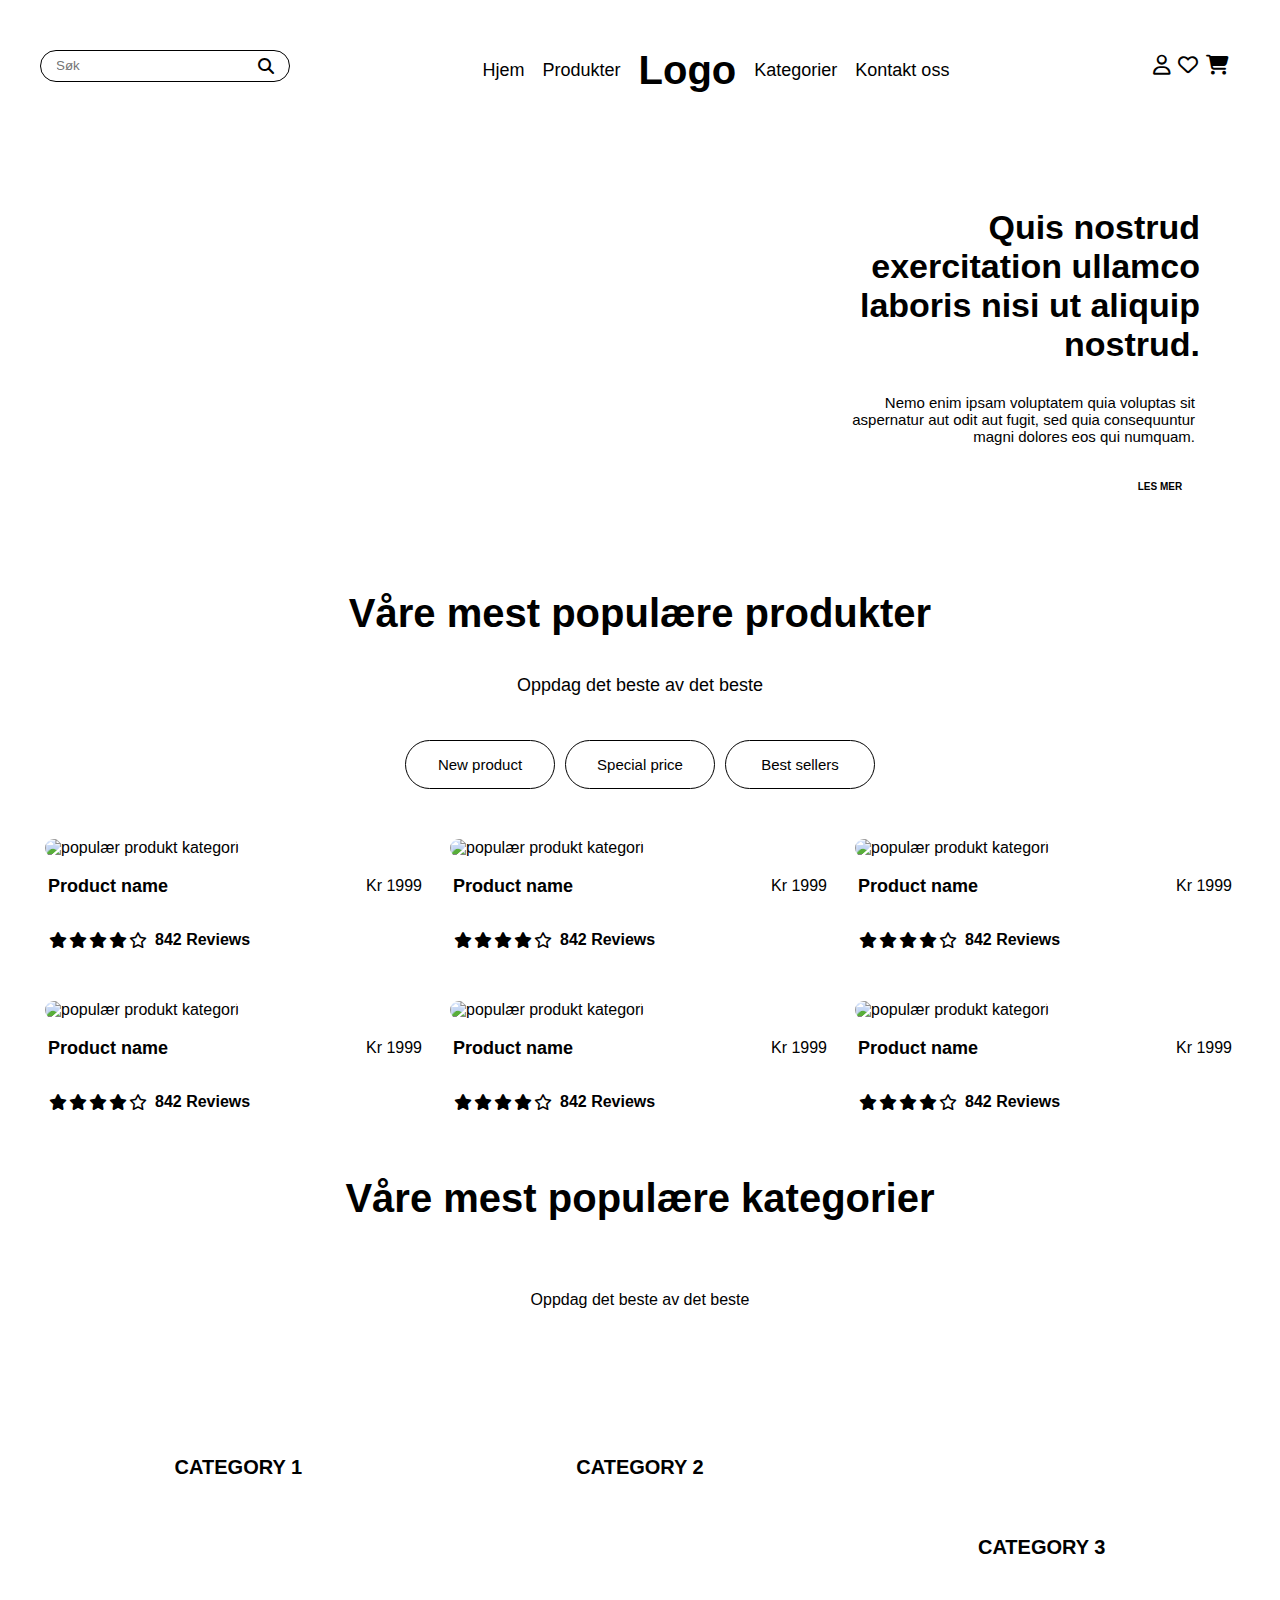
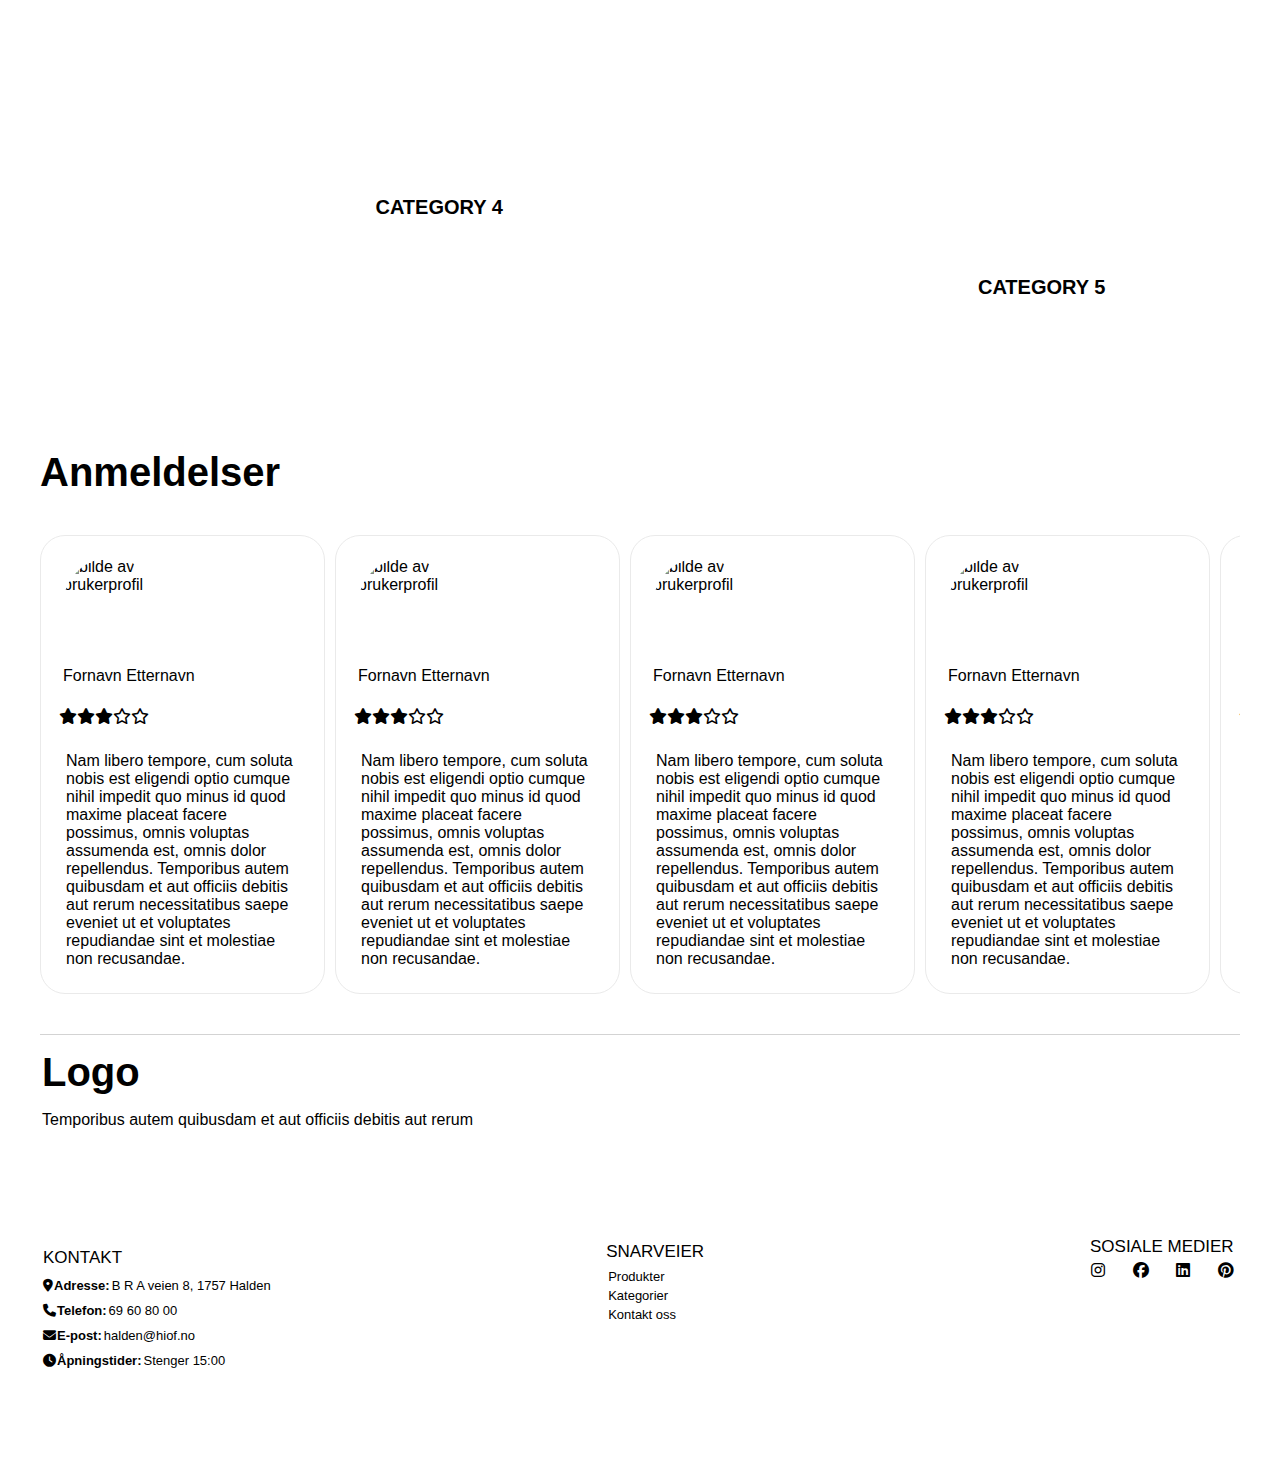
==== commit 004aaf6e: "Fikset litt" ====
--- a/index.html
+++ b/index.html
@@ -343,6 +343,7 @@
                     <a href="https://no.pinterest.com/" target="_blank"><i class="fa-brands fa-pinterest icon-some"></i></a>
                 </ul>
             </section>
-     </div>
+        </div>
+    </footer>
 </body>
 </html>
--- a/style.css
+++ b/style.css
@@ -690,15 +690,21 @@
 
     h4{
         margin-bottom: 5px;
+        width: 148px;
     }
 
     ul{
         list-style: none;
-        padding: 0px;
+        padding: 0;
         margin: 0;
         display: flex;
         justify-content: space-between;
-        width: 55%;
+        width: 146px;
+
+        a{
+            padding: 0;
+            margin: 0;
+        }
 
         i{
             color: black;
@@ -735,65 +741,7 @@
 
 
 
-/*
-
-.footer-container{
-    font-size: 14px;
-    margin: 15px 2px;
-    display: flex;
-    flex-wrap: wrap;
-
-    a{
-        text-decoration: none;
-        color: black;
-    }
-}
-
-.footer-list1{
-    padding: 1px;
-
-
-}
-
-.list-details{
-    font-weight: bold;
-}
-
-
-
-.footer-list2{
-    padding: 1px;
-
-    p{
-        margin: 4px 4px;
-        padding: 0px 2px;
-    }
-
-    li{
-        list-style: none;
-        padding: 2px;
-        display: flex;
-        flex-direction: row;
-        align-items: center;
-    }
-}
-
-.footer-list3{
-    padding: 0px;
-
-    i{
-        margin: 5px 15px 0px 0px;
-        font-size: 15px;
-    }
-}
-
-.so-me-h4{
-    font-weight: lighter;
-    font-size: 18px;
-    margin: 7px 0px;
-}
-
-*/
+
 
 
 
@@ -829,7 +777,7 @@
     /*Setter minmax for å ikke overskride 1200px som står i eksamensteksten*/
     #grid-container{
         display: grid;
-        grid-template-columns: 1fr minmax(auto, 1200px) 1fr; 
+        grid-template-columns: 1fr minmax(600px, 1200px) 1fr; 
         grid-template-rows: auto auto auto;
         padding: 10px;
     }
@@ -1202,7 +1150,6 @@
         padding: 0 0 30px 0;
         height: 100%;
         width: 100%;
-        max-width: 1220px;
         
 
     }
@@ -1245,5 +1192,57 @@
         }
     }
 
-
-}
+    footer{
+        grid-column: 2/3;
+        grid-row: 3/4;
+    }
+
+    .footer-container{
+        display: grid;
+        grid-template-columns: 2.5fr 2fr 0.8fr;
+        grid-template-rows: 1fr 1fr;
+    }
+
+    #section1{
+        grid-column: 1/4;
+        grid-row: 1/2;
+    }
+
+    #section2{
+        grid-column: 1/2;
+        grid-row: 2/3;
+    }
+
+    #section3{
+        grid-column: 2/3;
+        grid-row: 2/3;
+    }
+
+    #section4{
+        grid-column: 3/4;
+        grid-row: 2/3;
+
+        /*
+        display: grid;
+        justify-content: end;*/
+        position: relative;
+
+
+        h4{
+            position: absolute;
+            top:5px;
+            right:0px;
+        }
+
+        
+        ul{
+            position: absolute;
+            top:35px;
+            right:0px;
+            width: 147px;
+            padding: 0px 4px 0px 0px;
+            margin: 0;
+        }
+    }
+    
+}
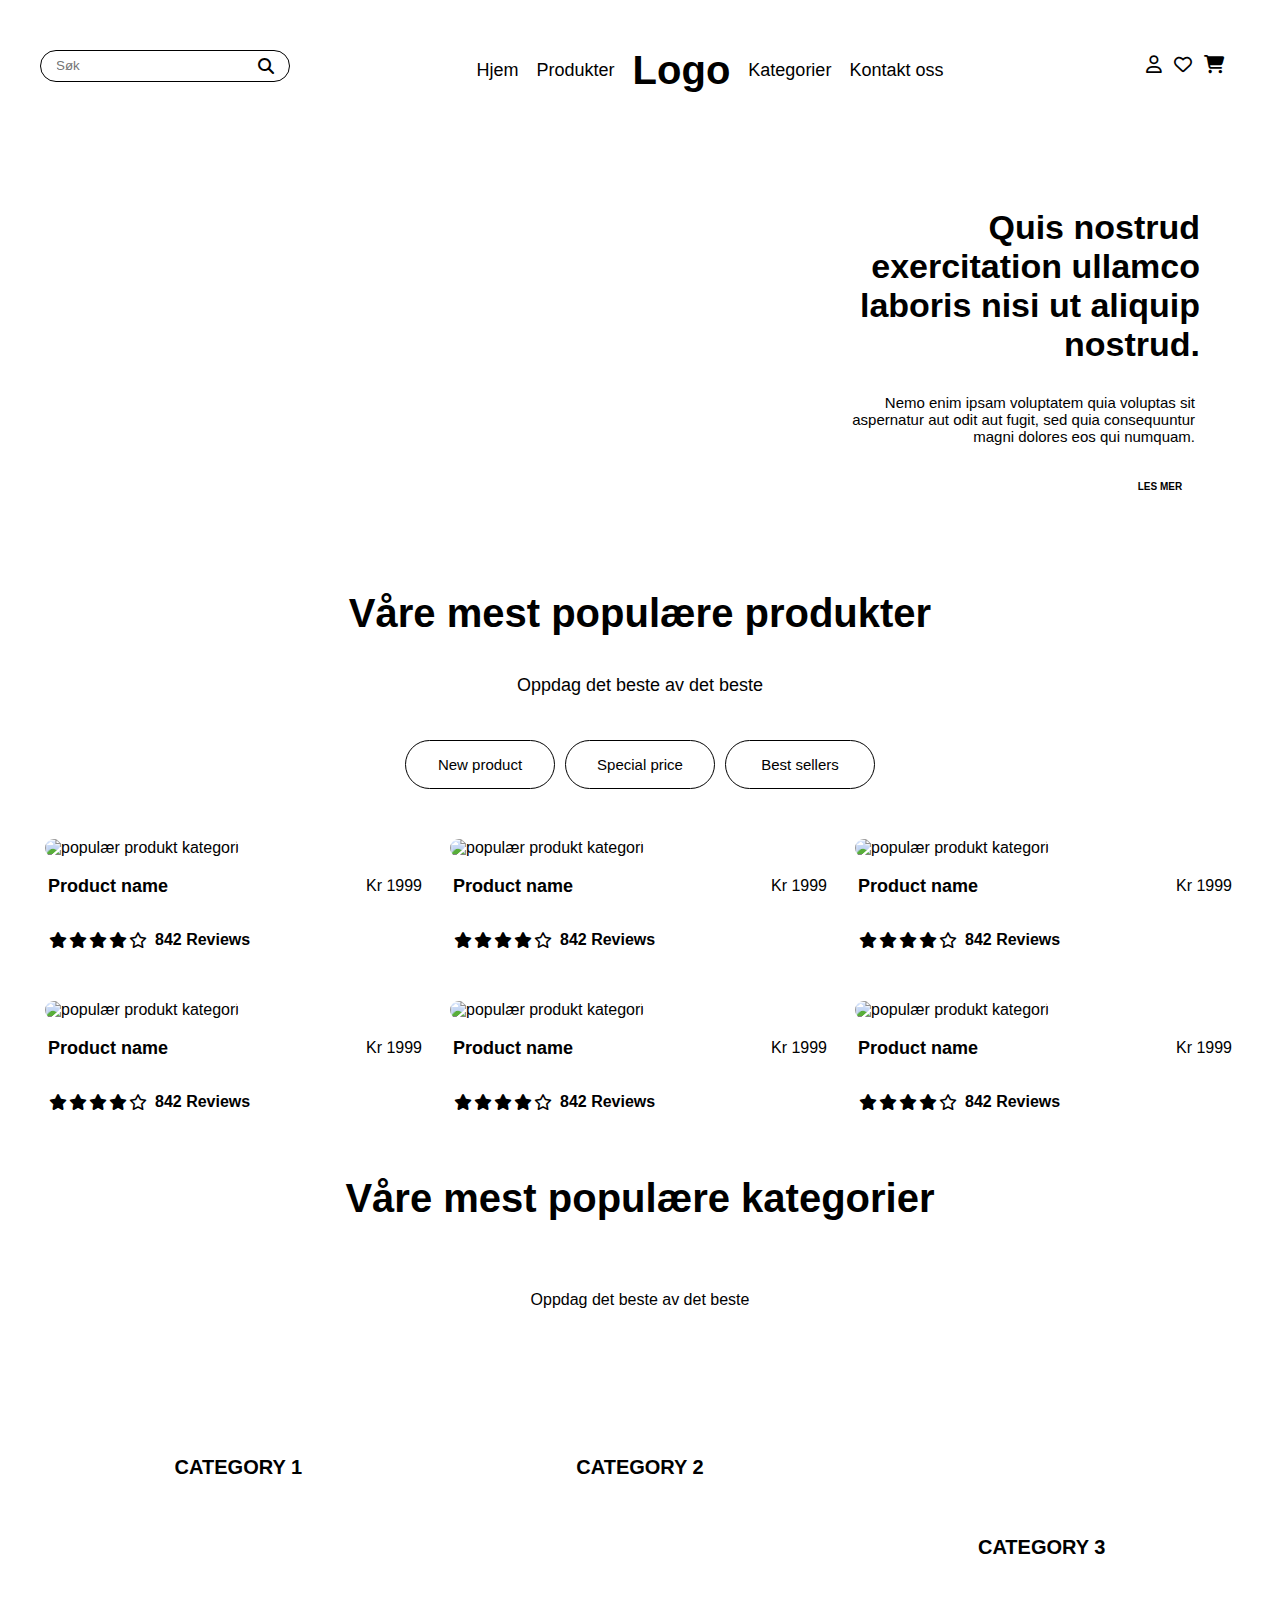
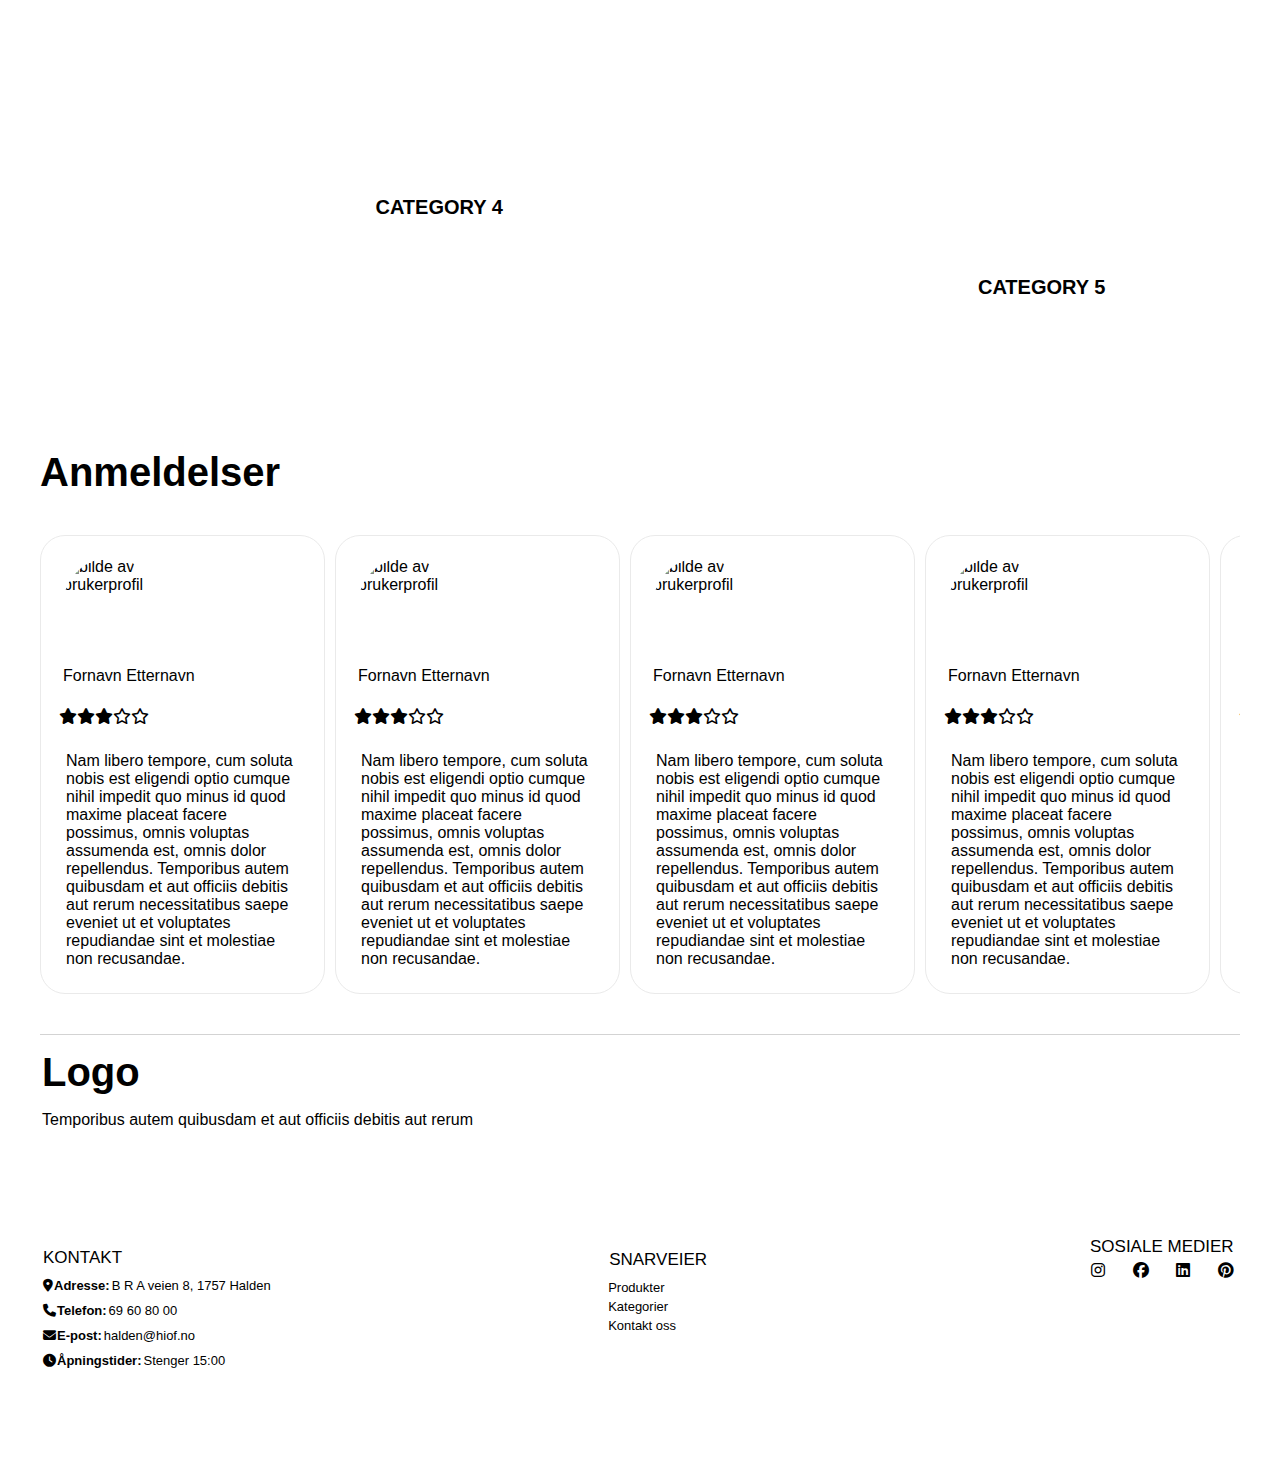
==== commit c34a0120: "Flere endringer" ====
--- a/index.html
+++ b/index.html
@@ -15,7 +15,7 @@
     <div id="grid-container">
         <nav class="navbar">
             <form class="search">
-                <input type="text" placeholder="Søk" alt="søkefelt for profukter">
+                <input type="search" placeholder="Søk">
                 <i class="fas fa-search"></i>
             </form>
             <ul class="meny">
@@ -23,12 +23,12 @@
                 <li><a href="product.html" class="nav-info">Produkter</a></li>
                 <li><a href="index.html" class="logo">Logo</a></li>
                 <li><a href="#category" class="nav-info">Kategorier</a></li>
-                <li><a href="#contact"class="nav-info">Kontakt oss</a></li>
+                <li><a href="#contact" class="nav-info">Kontakt oss</a></li>
             </ul>
             <ul class="ikoner">
-                <a href="index.html"><i class="fa-regular fa-user fas hover-grow"></i></a>
-                <a href="#"><i class="fa-regular fa-heart fas hover-grow"></i></a>
-                <a href="checkout.html"><i class="fa-solid fa-cart-shopping fas hover-grow"></i></a>
+                <li><a href="index.html"><i class="fa-regular fa-user fas hover-grow"></i></a></li>
+                <li><a href="#"><i class="fa-regular fa-heart fas hover-grow"></i></a></li>
+                <li><a href="checkout.html"><i class="fa-solid fa-cart-shopping fas hover-grow"></i></a></li>
             </ul>
         </nav>
         <main>
@@ -303,7 +303,9 @@
             </section>
             <section id="section2">
             <ul class="footer-list">
-             <h4  id="contact" class="so-me-h4">Kontakt</h4> 
+                <li>
+                    <h4  id="contact" class="so-me-h4">Kontakt</h4>
+                </li>
                 <li class="adress">
                     <i class="fa-solid fa-location-dot"></i>
                     <p class="list-details">Adresse:</p>
@@ -328,7 +330,7 @@
             </section>
             <section id="section3">
                 <ul class="footer-list">
-                    <h4 class="so-me-h4">Snarveier</h4>
+                    <li><h4 class="so-me-h4">Snarveier</h4></li>
                     <li><a href="#products">Produkter</a></li>
                     <li><a href="#category">Kategorier</a></li>
                     <li><a href="#contact">Kontakt oss</a></li>
@@ -337,13 +339,14 @@
             <section id="section4">
               <h4 class="so-me-h4">Sosiale medier</h4>
                 <ul class="footer-list">
-                    <a href="https://www.instagram.com/" target="_blank"><i class="fa-brands fa-instagram icon-some"></i></a>
-                    <a href="https://www.facebook.com/" target="_blank"><i class="fa-brands fa-facebook icon-some"></i></a>
-                    <a href="https://www.linkedin.com/" target="_blank"><i class="fa-brands fa-linkedin icon-some"></i></a>
-                    <a href="https://no.pinterest.com/" target="_blank"><i class="fa-brands fa-pinterest icon-some"></i></a>
+                    <li><a href="https://www.instagram.com/" target="_blank"><i class="fa-brands fa-instagram icon-some"></i></a></li>
+                    <li><a href="https://www.facebook.com/" target="_blank"><i class="fa-brands fa-facebook icon-some"></i></a></li>
+                    <li><a href="https://www.linkedin.com/" target="_blank"><i class="fa-brands fa-linkedin icon-some"></i></a></li>
+                    <li><a href="https://no.pinterest.com/" target="_blank"><i class="fa-brands fa-pinterest icon-some"></i></a></li>
                 </ul>
             </section>
         </div>
     </footer>
+  </div>
 </body>
 </html>
--- a/style.css
+++ b/style.css
@@ -788,7 +788,6 @@
         display: flex;
         flex-direction: row;
         justify-content: space-between;
-        /*justify-content: center;*/ 
         align-items: center;
         margin: 10px 0px 0px;;
 
@@ -842,6 +841,8 @@
     .ikoner{
         padding: 5px;
         font-size: 20px;
+        display: flex;
+        flex-direction: row;
 
         i{
             padding: 1px;
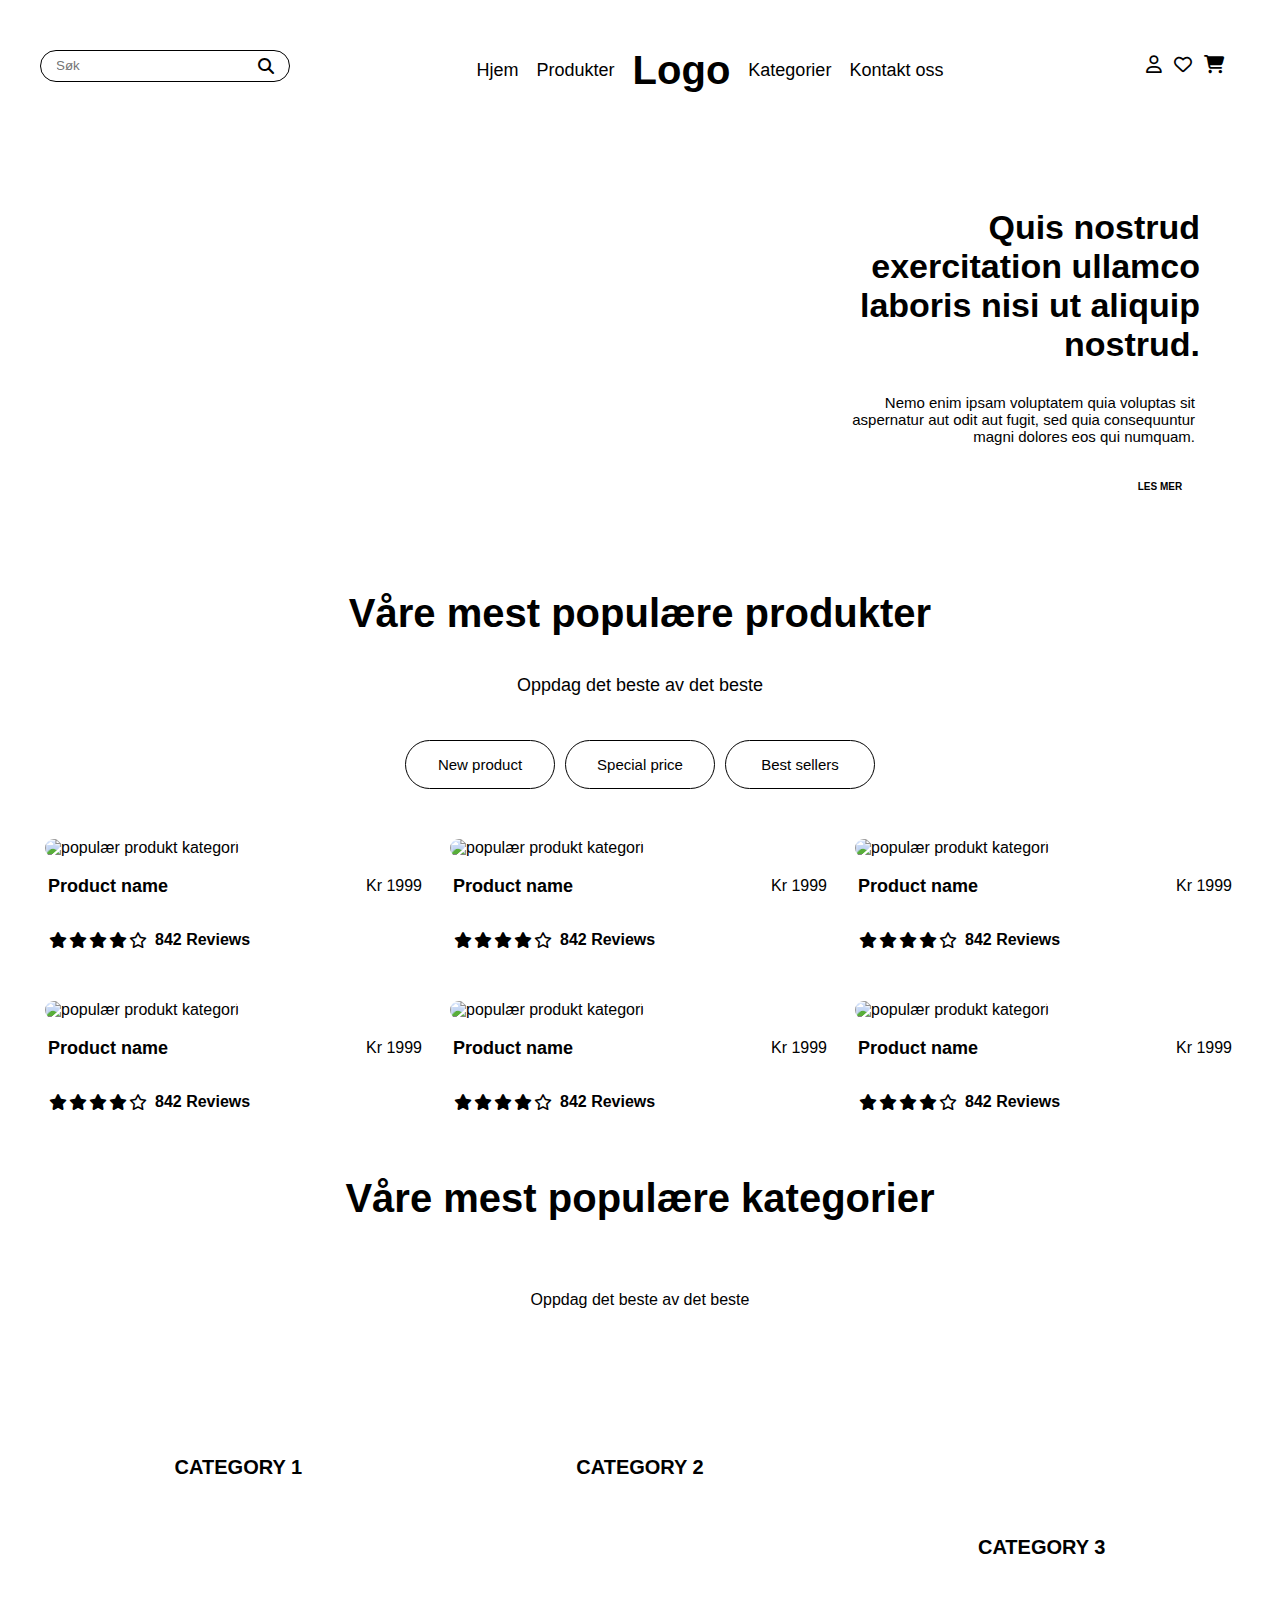
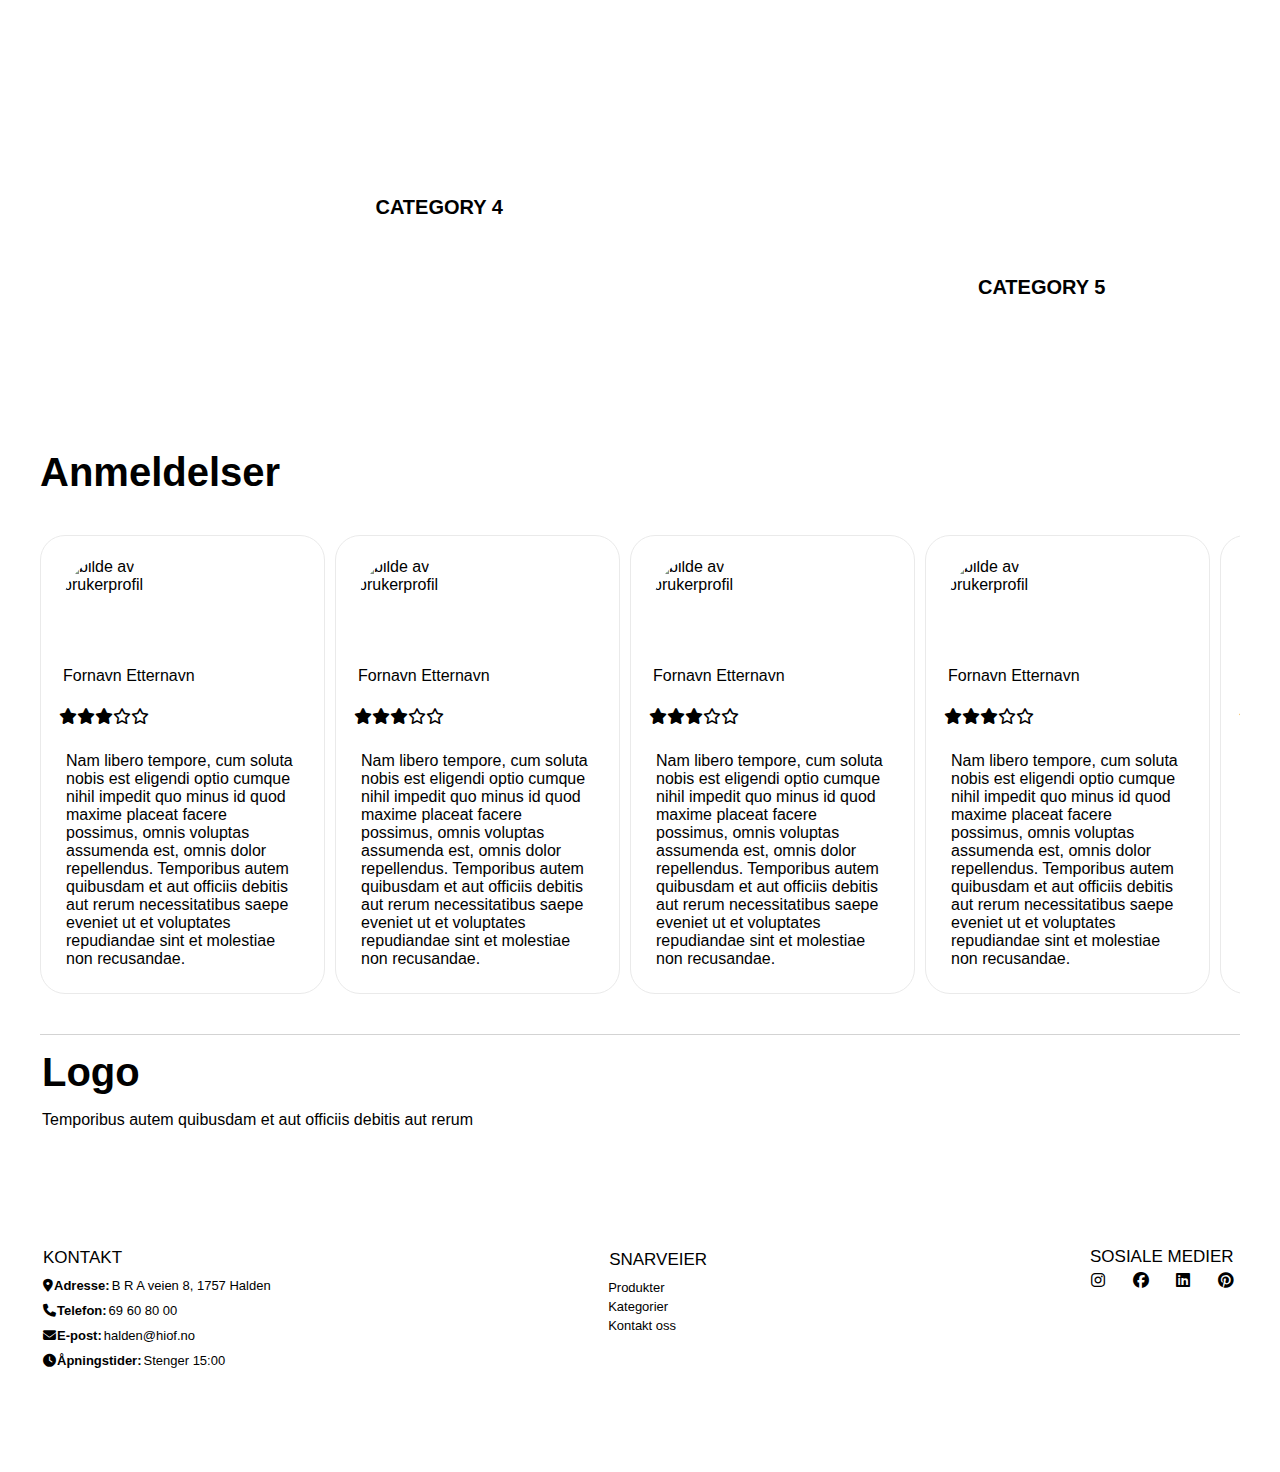
==== commit a20200c9: "fortsettelse produktside" ====
--- a/index.html
+++ b/index.html
@@ -13,25 +13,27 @@
 </head>
 <body>
     <div id="grid-container">
-        <nav class="navbar">
-            <form class="search">
-                <input type="search" placeholder="Søk">
-                <i class="fas fa-search"></i>
-            </form>
-            <ul class="meny">
-                <li><a href="index.html" class="nav-info">Hjem</a></li>
-                <li><a href="product.html" class="nav-info">Produkter</a></li>
-                <li><a href="index.html" class="logo">Logo</a></li>
-                <li><a href="#category" class="nav-info">Kategorier</a></li>
-                <li><a href="#contact" class="nav-info">Kontakt oss</a></li>
-            </ul>
-            <ul class="ikoner">
-                <li><a href="index.html"><i class="fa-regular fa-user fas hover-grow"></i></a></li>
-                <li><a href="#"><i class="fa-regular fa-heart fas hover-grow"></i></a></li>
-                <li><a href="checkout.html"><i class="fa-solid fa-cart-shopping fas hover-grow"></i></a></li>
-            </ul>
-        </nav>
-        <main>
+        <header>
+            <nav class="navbar">
+                <form class="search">
+                    <input type="search" placeholder="Søk">
+                    <i class="fas fa-search"></i>
+                </form>
+                <ul class="meny">
+                    <li><a href="index.html" class="nav-info">Hjem</a></li>
+                    <li><a href="product.html" class="nav-info">Produkter</a></li>
+                    <li><a href="index.html" class="logo">Logo</a></li>
+                    <li><a href="#category" class="nav-info">Kategorier</a></li>
+                    <li><a href="#contact" class="nav-info">Kontakt oss</a></li>
+                </ul>
+                <ul class="ikoner">
+                    <li><a href="index.html"><i class="fa-regular fa-user fas hover-grow"></i></a></li>
+                    <li><a href="#"><i class="fa-regular fa-heart fas hover-grow"></i></a></li>
+                    <li><a href="checkout.html"><i class="fa-solid fa-cart-shopping fas hover-grow"></i></a></li>
+                </ul>
+            </nav>
+        </header>
+        <main id="main-index">
             <section id="banner">
                 <header class="banner-container">
                    <h1 id="banner-title" class="banner-container-item">Quis nostrud exercitation ullamco laboris nisi ut aliquip nostrud.</h1>
@@ -44,7 +46,7 @@
         </section>
 
 
-         <section id="products">
+        <section id="products">
                 <div class="popular-container">
                     <h2 id="popular-title">Våre mest populære produkter</h2>
                         <h4 id="popular-undertitle">Oppdag det beste av det beste</h4>
@@ -167,16 +169,16 @@
                         </ul>
                     </article>
                 </div>
-            </section>
-
-
-            <section id="category">
+        </section>
+
+
+        <section id="category">
                 <div class="category-container">
                         <h2 id="category-title">Våre mest populære kategorier</h2>
                         <h4 id="category-undertitle">Oppdag det beste av det beste</h4>
-                    <section id="category1">
+                    <article id="category1">
                         <h5>Category 1</h5>
-                    </section>
+                    </article>
                     <article id="category2">
                         <h5>Category 2</h5>
                     </article>
--- a/style.css
+++ b/style.css
@@ -19,13 +19,16 @@
     
 }
 
+header{
+    grid-row: 1/2;
+
+}
+
 .navbar{
-    grid-row:1/2;
     display: flex;
     flex-direction: column;
     align-items: center;
-
-    
+   
     li{
         justify-content: space-evenly;
         text-decoration: none;
@@ -37,16 +40,16 @@
 
     a{
         color: black;
-    }
+        text-decoration: none;
+    }
+
 }
 
 .nav-info{
     list-style: none;
     color: black;
     font-size: 18px;
-
-}
-
+}
 
 .search{
     display: flex;
@@ -84,7 +87,6 @@
     }
 }
  
-
 .logo{
     font-weight: 900;
     font-size: 40px;
@@ -95,6 +97,8 @@
 }
 
 .ikoner{
+    display: flex;
+    flex-direction: row;
     padding: 5px;
     margin: 5px;
     font-size: 20px;
@@ -105,18 +109,14 @@
     }
 }
 
-
 /* NB! Hover vil ikke aktiveres på mobilskjermer! */
 .hover-grow { 
     transition: all .2s ease-in-out; /* 2s er hastigheten på overgangen*/
   }
 
-
 .hover-grow:hover { 
     transform: scale(1.2); /*1 betyr nåværende størrelse, så den vokser x0.1*/
   }
-
-
 
 
 #banner{
@@ -229,11 +229,14 @@
     background-color: rgba(123, 123, 123, 0.4);
 }
 
+main{
+    grid-row: 2/3;
+}
+
 .popular-productcard1{
     grid-row: 4/5;
     margin: 0px 0px 10px 0px;
     padding: 5px;
-
     position: relative;
 
     .heart{
@@ -261,7 +264,6 @@
     margin: 0px 0px 10px 0px;
     padding: 5px;
     padding: 5px;
-
     position: relative;
 
     .heart{
@@ -288,7 +290,6 @@
     grid-row: 6/7;
     margin: 0px 0px 10px 0px;
     padding: 5px;
-
     position: relative;
 
     .heart{
@@ -315,7 +316,6 @@
     grid-row: 7/8;
     margin: 0px 0px 10px 0px;
     padding: 5px;
-
     position: relative;
 
     .heart{
@@ -576,8 +576,6 @@
     height: 100%;
     width: 100vw;
     max-width: 95vw;
-    
-
 }
 
 .review-card1{
@@ -591,8 +589,6 @@
     padding: 15px;
     white-space: wrap;
 
-  
-
     img{
         border-radius: 50%;
         width: 95px;
@@ -661,7 +657,6 @@
         list-style: none;
         padding: 0px;
 
-
         li{
             display: flex;
             justify-content: start;
@@ -670,17 +665,14 @@
             h4{
                 padding: 3px;
             }
+
             a{
                 color: black;
                 text-decoration: none;
                 margin: 2px;
             }
-
-
-        }
-
-    }
-
+        }
+    }
 }
 
 #section4{
@@ -711,7 +703,6 @@
         }
     }
 }
-
 
 .so-me-h4{
     margin: 5px 0px;
@@ -736,14 +727,64 @@
         margin: 5px; 
     }
 
-}   
-
-
-
-
-
-
-
+} 
+
+
+
+/* ---------------------------- prduktside ------------------------------ */
+
+#product-page-container{
+    grid-column: 2/3;
+    grid-row: 2/3;
+    display: grid;
+    grid-template-rows: auto auto auto auto;
+}
+
+.breadcrumb{
+    grid-row: 1/2;
+}
+
+#product-collage{
+    grid-row: 2/3;
+
+    display: grid;
+    grid-template-columns: 0.6fr auto;
+    grid-template-rows: 1fr 1fr 1fr;
+    gap: 5px;
+
+    width: 100vw;
+}
+
+#main-pi{
+    grid-column: 2/3;
+    grid-row: 1/4;
+
+}
+
+#pi1{
+    grid-column: 1/2;
+    grid-row: 1/2;
+}
+
+#pi2{
+    grid-column: 1/2;
+    grid-row: 2/3;
+
+}
+
+#pi3{
+    grid-column: 1/2;
+    grid-row: 3/4;
+
+}
+
+#product-info-section{
+    grid-row: 3/4;
+}
+
+#recomended-scroll{
+    grid-row: 4/5;
+}
 
 
 
@@ -781,6 +822,13 @@
         grid-template-rows: auto auto auto;
         padding: 10px;
     }
+    
+    header{
+        grid-column: 2/3;
+        grid-row: 1/2;
+        display: flex;
+    }
+
 
     .navbar{
         grid-column: 2/3;
@@ -789,7 +837,8 @@
         flex-direction: row;
         justify-content: space-between;
         align-items: center;
-        margin: 10px 0px 0px;;
+        margin: 10px 0px 0px;
+        width: 100%;
 
         li{
             color: black;
@@ -801,6 +850,9 @@
         }
     }
 
+    .nav-info:hover{
+        text-decoration: underline;
+    }
 
     .search{
         display: flex;
@@ -841,13 +893,12 @@
     .ikoner{
         padding: 5px;
         font-size: 20px;
-        display: flex;
-        flex-direction: row;
 
         i{
             padding: 1px;
         }
     }
+
 
     .hover-grow { 
         transition: all .2s ease-in-out; /*2s er hastigheten på overgangen*/
@@ -1023,13 +1074,6 @@
             font-weight: bold;
         }
     }
-    /*
-
-    .review p{
-        margin: 0px;
-        padding: 0px 7px;
-        font-weight: bold;
-    }*/
 
     .category-container{
         display: grid;
@@ -1222,28 +1266,60 @@
     #section4{
         grid-column: 3/4;
         grid-row: 2/3;
-
-        /*
-        display: grid;
-        justify-content: end;*/
         position: relative;
-
 
         h4{
             position: absolute;
-            top:5px;
+            top:15px;
             right:0px;
         }
 
-        
         ul{
             position: absolute;
-            top:35px;
+            top:45px;
             right:0px;
             width: 147px;
             padding: 0px 4px 0px 0px;
             margin: 0;
         }
     }
-    
-}
+
+    /*
+    #product-page-container{
+        display: grid;
+        grid-template-columns: 50px auto;
+        grid-template-rows: 1fr 1fr 1fr;
+    }
+    
+    .breadcrumb{
+        grid-column: 1/3;
+        grid-row: 1/2;
+    }
+    
+    .breadcrumb-ul{
+        display: flex;
+        list-style: none;
+        padding: 5px;
+    
+        a{
+            color: black;
+            text-decoration: none;
+        }   
+    }
+    
+    .breadcrumb-ul li + li::before{
+        content: ">";
+        padding: 0 8px;
+        color: black;
+    }
+    
+    .breadcrumb-ul li a:hover{
+        text-decoration: underline;
+    }
+    
+    #product-collage{
+        grid-column: 1/2;
+        grid-row: 2/3;
+    }
+    */
+}
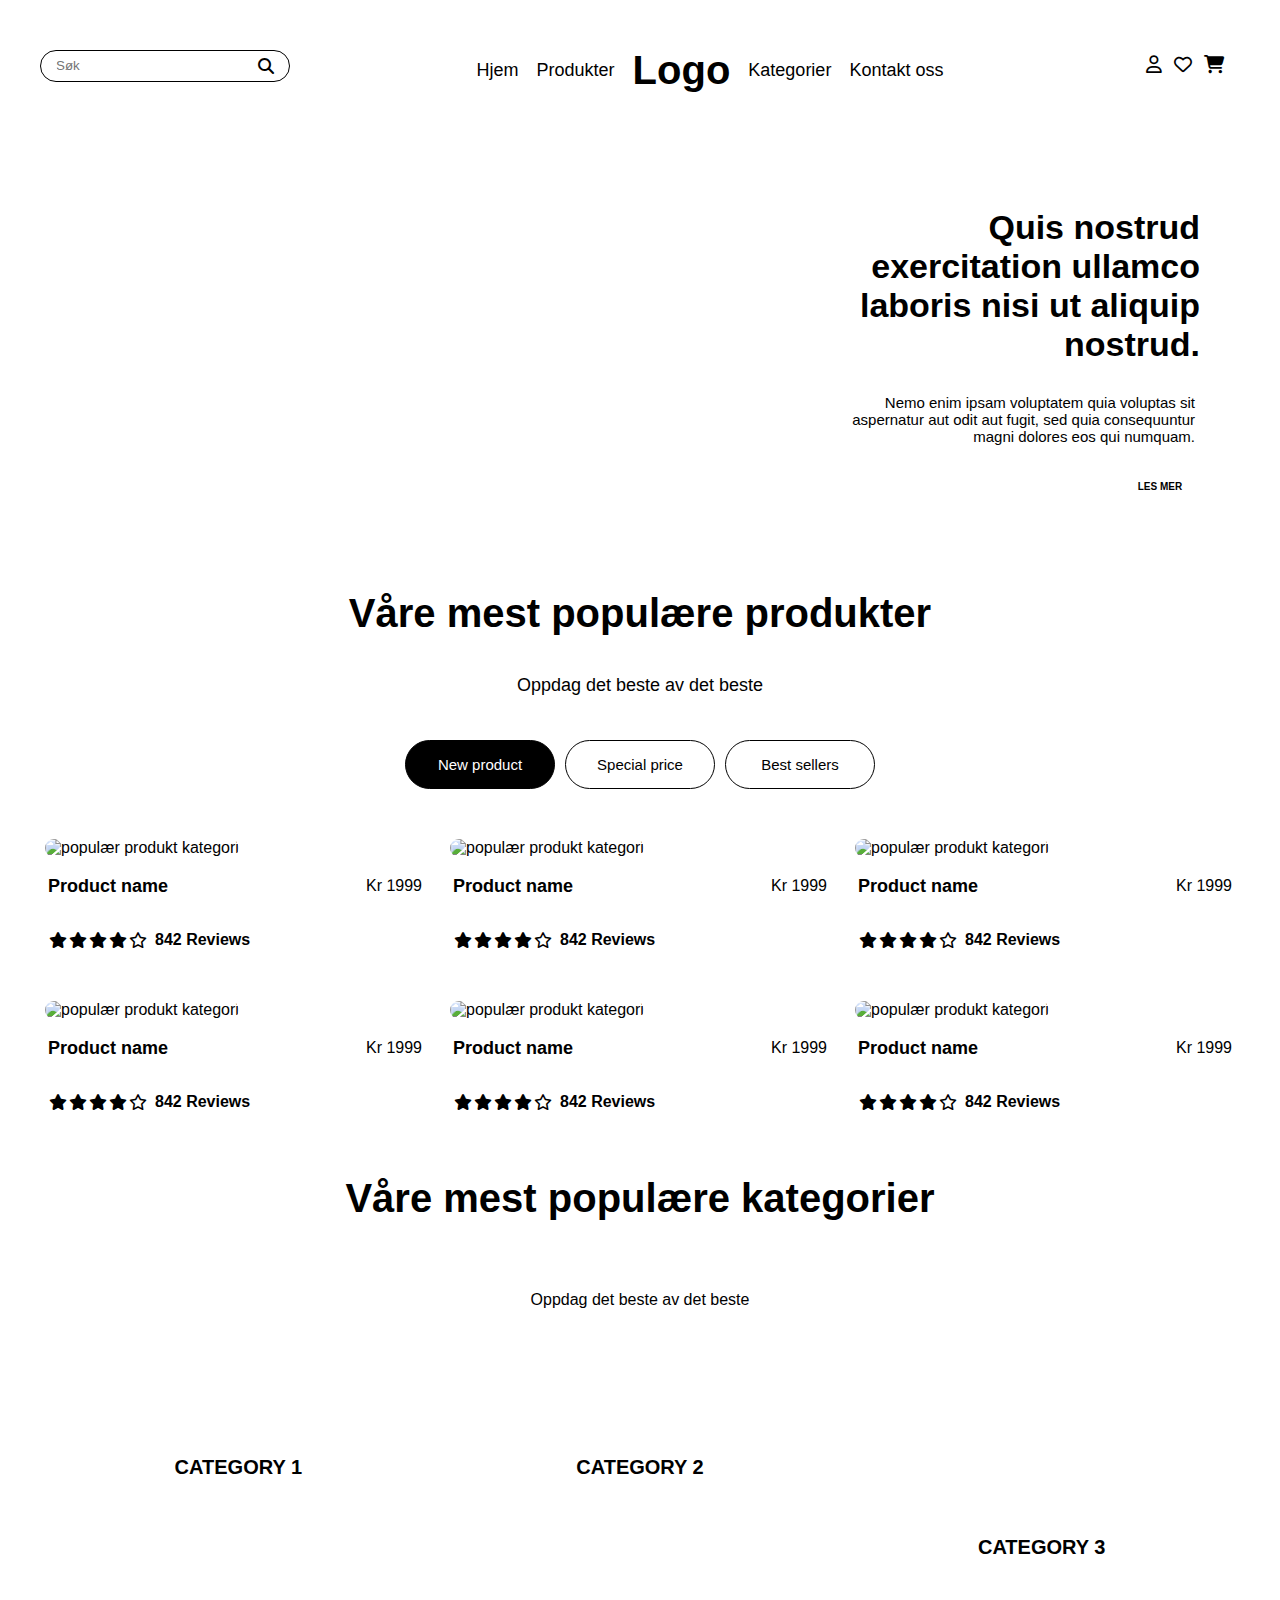
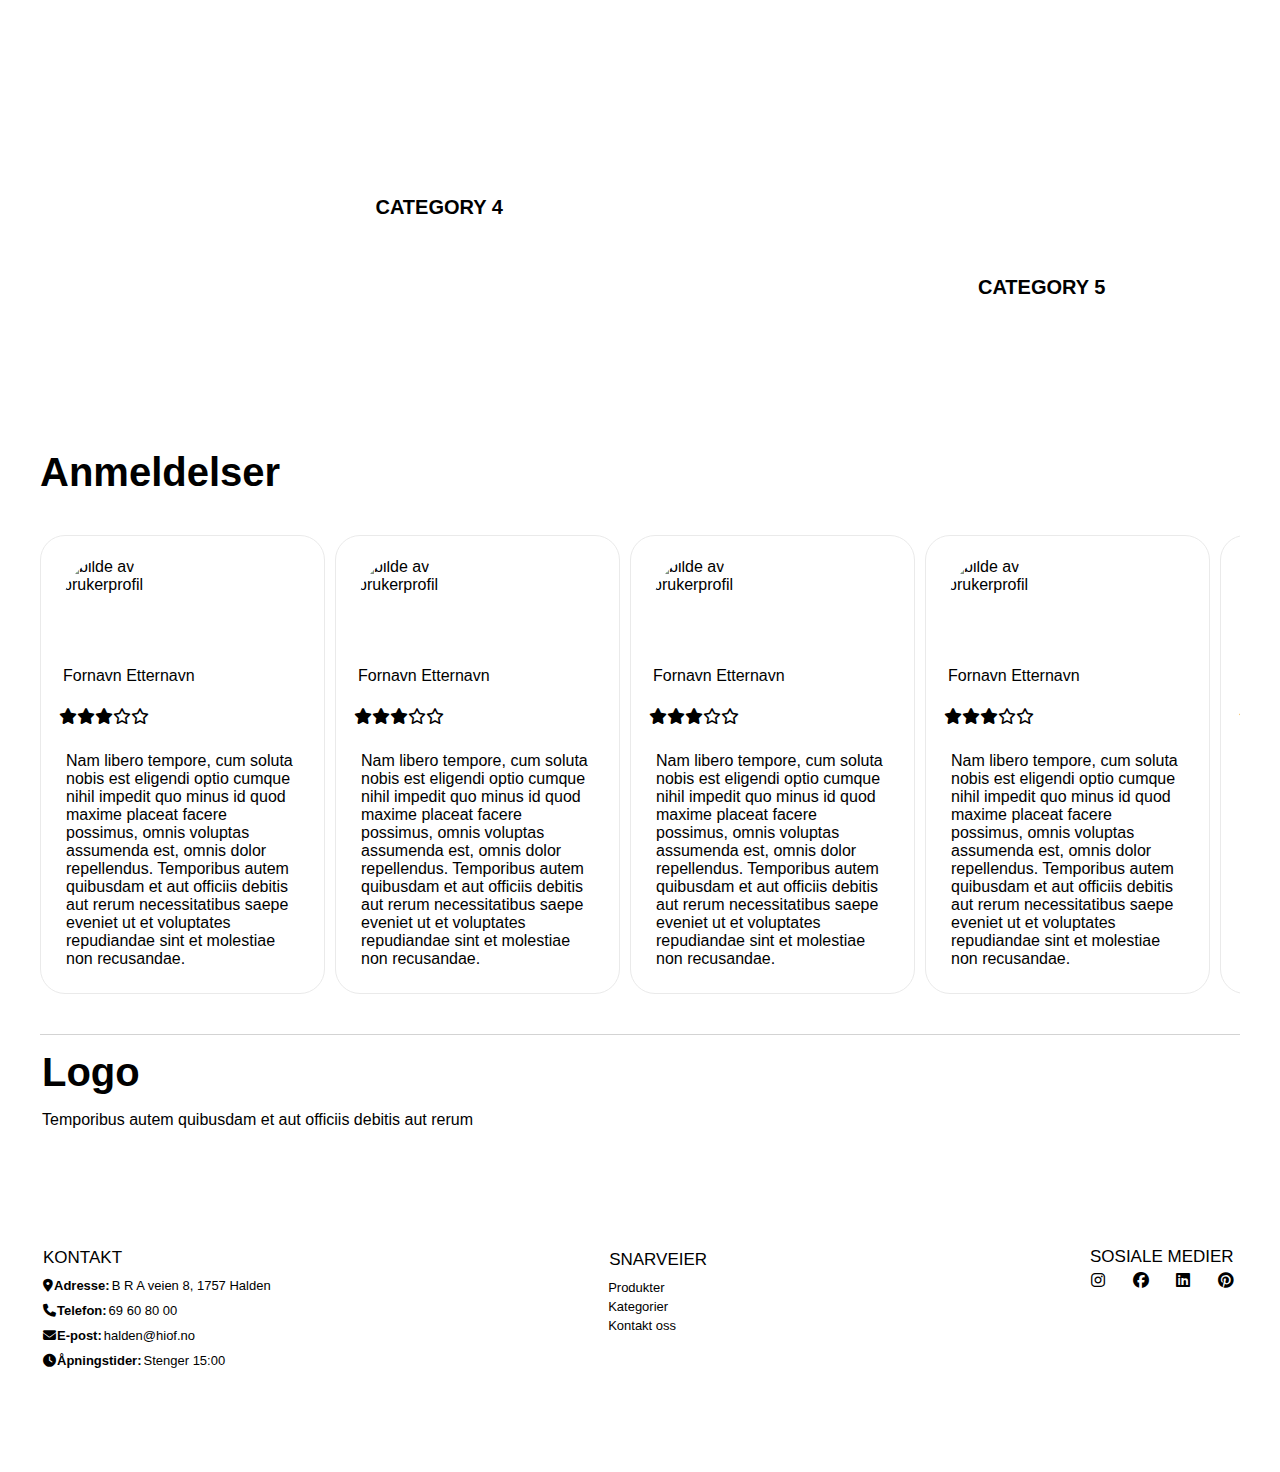
==== commit 4502aaf5: "Checkout" ====
--- a/index.html
+++ b/index.html
@@ -51,9 +51,9 @@
                     <h2 id="popular-title">Våre mest populære produkter</h2>
                         <h4 id="popular-undertitle">Oppdag det beste av det beste</h4>
                     <ul class="btn">
-                        <li><a class="new-prod knapp hover-grey" href="#">New product</a></li>
-                        <li><a class="special-price knapp hover-grey" href="#">Special price</a></li>
-                        <li><a class="best-sellers knapp hover-grey" href="#">Best sellers</a></li>
+                        <li><a class="new-prod knapp" href="#">New product</a></li>
+                        <li><a class="special-price knapp" href="#">Special price</a></li>
+                        <li><a class="best-sellers knapp" href="#">Best sellers</a></li>
                     </ul>
                     <article class="popular-productcard1">
                         <a href="#">
--- a/style.css
+++ b/style.css
@@ -43,6 +43,10 @@
         text-decoration: none;
     }
 
+}
+
+.nav-info:hover{
+    text-decoration: underline;
 }
 
 .nav-info{
@@ -225,7 +229,19 @@
     margin: 5px;
 }
 
-.hover-grey:hover{
+.new-prod{
+    background-color: black;
+    color:#fff;
+    text-decoration: none;
+    border-radius: 43px;
+    border: 1px solid black;
+    padding: 9px;
+    width: 110px;
+    font-size: 15px;
+    margin: 5px;
+}
+
+.knapp:hover{
     background-color: rgba(123, 123, 123, 0.4);
 }
 
@@ -726,12 +742,13 @@
     a{
         margin: 5px; 
     }
-
 } 
 
 
 
-/* ---------------------------- prduktside ------------------------------ */
+
+
+/* ************************************************************************* PRODUKTSIDE ******************************************************** */
 
 #product-page-container{
     grid-column: 2/3;
@@ -744,21 +761,41 @@
     grid-row: 1/2;
 }
 
+.breadcrumb-ul{
+    display: flex;
+    list-style: none;
+    padding: 5px;
+
+    a{
+        color: black;
+        text-decoration: none;
+    }   
+}
+
+.breadcrumb-ul li + li::before{
+    content: ">";
+    padding: 0 8px;
+    color: black;
+}
+
+.breadcrumb-ul li a:hover{
+    text-decoration: underline;
+}
+
+
+
 #product-collage{
     grid-row: 2/3;
 
     display: grid;
-    grid-template-columns: 0.6fr auto;
+    grid-template-columns: 3fr 7fr;
     grid-template-rows: 1fr 1fr 1fr;
-    gap: 5px;
-
-    width: 100vw;
+    gap: 10px;
 }
 
 #main-pi{
     grid-column: 2/3;
     grid-row: 1/4;
-
 }
 
 #pi1{
@@ -769,12 +806,16 @@
 #pi2{
     grid-column: 1/2;
     grid-row: 2/3;
-
 }
 
 #pi3{
     grid-column: 1/2;
     grid-row: 3/4;
+}
+
+.product-illustration{
+    width: 100%;
+    height: 100%;
 
 }
 
@@ -787,176 +828,255 @@
 }
 
 
-
-
-
-
-
-
-/* ------------------------------------------------ DESKTOP---------------------------------------------------------*/
-     
-/*
-Desktop
-Border radius: 25px;
-*/
-
-
-
-
-    @media only screen and (min-width: 600px){
-
-    *{
-        box-sizing: border-box;
-    }
-
-    body{
-        font-family: Arial, Helvetica, sans-serif;
-    }
-
-
-    /*0.5fr auto 0.5fr 150px auto 150px  1fr minmax(auto, 1200px) 1fr*/
-    /*Setter minmax for å ikke overskride 1200px som står i eksamensteksten*/
-    #grid-container{
-        display: grid;
-        grid-template-columns: 1fr minmax(600px, 1200px) 1fr; 
-        grid-template-rows: auto auto auto;
-        padding: 10px;
-    }
-    
-    header{
-        grid-column: 2/3;
-        grid-row: 1/2;
-        display: flex;
-    }
-
-
-    .navbar{
-        grid-column: 2/3;
-        grid-row: 1/2;
-        display: flex;
-        flex-direction: row;
-        justify-content: space-between;
-        align-items: center;
-        margin: 10px 0px 0px;
-        width: 100%;
-
-        li{
-            color: black;
-            display: flex;
-            justify-content: center;
-            align-items: center;
-            padding: 5px;
-
-        }
-    }
-
-    .nav-info:hover{
-        text-decoration: underline;
-    }
-
-    .search{
-        display: flex;
-        flex-direction: row;
-        align-items: center;
-        justify-content: space-between;
-        color: black;
-        border-radius: 20px;
-        border: 1px solid black;
-        outline: none;
-        background-color: #fff;
-        height: 32px;
-        width: 250px;
-        padding: 5px 15px 5px 15px;
-    }
-
-    input{
-        border-radius: 20px;
-        border: none;
-        outline: none;
-        padding: 0;
-    }
-
-    .meny{
-        display: flex;
-        flex-direction: row;
-        padding: 1px;
-
-        a{
-            display: flex;
-            flex-direction: column;
-            align-items: center;
-            margin: 2px;
-            padding: 2px;
-        }
-    }
-
-    .ikoner{
-        padding: 5px;
-        font-size: 20px;
-
-        i{
-            padding: 1px;
-        }
-    }
-
-
-    .hover-grow { 
-        transition: all .2s ease-in-out; /*2s er hastigheten på overgangen*/
-      }
-    
-    
-    .hover-grow:hover { 
-        transform: scale(1.2); /*1 betyr nåværende størrelse, så den vokser x0.1*/
-      }
-
-    main{
-        grid-column: 2/3;
-        grid-row: 2/3;
-    }
-
-    #banner{
-        display: flex;
-        height: 450px;
-        margin: 25px 0px 0px;
-        border-radius: 25px;
-
-    }
-
-    .banner-container{
+#p-s{
+    padding: 10px;
+}
+
+#p-name{
+    margin: 7px 0px;
+    font-size: 30px;
+}
+
+#p-ul{
+    list-style: none;
+    padding: 5px 0px;
+    margin: 7px 0px;
+}
+
+.p-li{
+    margin: 10px 0px;
+}
+
+.p-brand{
+    font-weight: light;
+    text-decoration: underline;
+    text-transform: uppercase;
+    margin: 10px 0px;
+}
+
+#s-f{
+    margin: 10px 0px;
+}
+
+#size-form{
+    display: grid;
+    grid-template-columns: 1fr auto;
+    grid-template-rows: auto auto;
+    gap: 10px;
+}
+
+#size{
+    grid-column: 1/3;
+    grid-row: 1/2;
+    width: 100%;
+    height: 3rem;
+    background-color: rgb(211, 212, 214);
+    border: 1.5px solid rgb(144, 144, 144);
+    padding: 10px;
+    margin: 10px 0px;
+}
+
+#size:hover{
+    border: 2px solid black;
+}
+
+#p-btn{
+    grid-column: 1/2;
+    grid-row: 2/3;
+    width: 100%;
+    height: 3rem;
+    color: white;
+    background-color: black;
+    border: 2px solid black;
+    padding: 10px;
+}
+
+#p-btn:hover{
+    background-color:rgb(118, 118, 118); 
+    border: none;
+}
+
+#h-btn{
+    grid-column: 2/3;
+    grid-row: 2/3;
+    width: 3rem;
+    height: 3rem;
+    color: black;
+    background-color: white;
+    border: 1.5px solid black;
+    font-size: 20px;
+}
+
+
+#h-btn:hover{
+    color: red;
+}
+
+details{
+    border-top: 1px solid black;
+    padding: 20px 15px;
+
+}
+
+details > summary{
+    width: 100%;
+}
+details > .m-v{
+    display: flex;
+    flex-direction: row;
+    justify-content: space-between;
+    padding: 5px;
+}
+
+.x-btn{
+    border: none;
+    background-color: #fff;
+    font-weight: bolder;
+}
+
+.m-v-ul{
+    padding: 15px;
+}
+
+.m-v-ul-r{
+    list-style: none;
+    display: flex;
+    flex-direction: row;
+    align-items: center;
+    padding: 0px 3px;
+}
+
+.m-v-r{
+    border: solid 1px  rgb(234, 234, 234);
+    border-radius: 25px;
+    padding: 15px;
+}
+
+table, th, td{
+    padding: 3px;
+
+}
+.rec-scroll-container{
+    display: flex; 
+    overflow-x: scroll; /*-bildene går utenfor rammen-*/
+    scroll-behavior: smooth;  /*-umiddelbar respons på scrolling-*/
+    white-space: nowrap; /*-går utenfor rammen- margin: 10px;*/
+    gap: 10px;
+    padding: 0 0 30px 0;
+    height: auto;
+    width: 100vw;
+    max-width: 95vw;
+}
+
+#rec-nav{
+    margin-top: 25px;
+    padding: 20px 0px;
+}
+
+#rec-title{
+    font-size: 30px;
+}
+
+#rec-link{
+    text-decoration: none;
+    color: black;
+}
+
+.rec-card{
+    display: flex;
+    flex-direction: column;
+    width: 100%;
+    height: 100%;
+    min-width: 225px;
+    border-radius: 20px;
+    padding: 1px;
+    white-space: wrap;
+
+    position: relative;
+
+    .heart{
+        position: absolute;
+        z-index: 10;
+        color: #ffffff;
+        top: 3%;
+        right: 5%;
+        font-size: 15px;
+        padding: 20px;
+        border-radius: 50%;
+        background-color: rgba(255, 255, 255, 0.5);
+        height: 15px;
+        width: 15px;
         display: flex;
         justify-content: center;
-        align-content: space-between;
-        width: 400px;
-        padding: 0;
-        margin: 0;
-    }
-
-    
-    .banner-container-item{
-        margin: 10px;
-    }
-    
-    #banner-title{
-        font-size: 34px;
+        align-items: center;
+
+        }
+
+}
+
+.rec-review{
+    list-style: none;
+    display: flex;
+    flex-direction: row;
+    align-items: center;
+    padding: 0px 3px;
+    font-size: 16px;
+
+    i{
+        margin: 1px;
+    }
+
+    p{
+        margin: 0px;
+        padding: 0px 7px;
         font-weight: bold;
-
-    }
-
-
-    #banner-info{
-    font-size: 15px;
-    }
+    }
+}
+
+
+/* >>>>>>>>>>>>>>>>>>>>>>>>>>>>>>>>>>>>>>>>>>>>>>>>>>>>>>>>>>>>>>>>>>>>>>>>>> CHECKOUT <<<<<<<<<<<<<<<<<<<<<<<<<<<<<<<<<<<<<<<<<<<<<<<<<<<<<<<<<< */
+
+.cart-card{
+    display: flex;
+    flex-direction: column;
+}
+
+.c-prod{
+    list-style: none;
+    margin: 1px;
+    padding: 1px;
+
+}
+
+.c-size-form{
+    display: flex;
+    justify-content: space-between;
+}
+
+.c-size{
+    width: 55px;
+    height: 40px;
+    border: none;
+    background-color: rgb(160, 160, 160);
+    color:black;
+}
+
+/* ######################################################################### NETTBRETT ##################################################################### */
+
+
+
+@media only screen and (min-width: 700px) and (max-width: 1050px){
 
     .popular-container{
         display: grid;
-        grid-template-columns: 1fr 1fr 1fr;
-        grid-template-rows: 0.25fr 0.1fr 0.25fr 1fr 1fr;
+        grid-template-columns: 1fr 1fr;
+        grid-template-rows: 0.25fr 0.1fr 0.25fr 1fr 1fr 1fr;
         gap: 15px;
     }
     
 
     #popular-title{
-        grid-column: 1/4;
+        grid-column: 1/3;
         grid-row: 1/2;
         display: flex;
         justify-content: center;
@@ -966,7 +1086,7 @@
     }
     
     #popular-undertitle{
-        grid-column: 1/4;
+        grid-column: 1/3;
         grid-row: 2/3;
         display: flex;
         justify-content: center;
@@ -976,7 +1096,7 @@
     }
 
     .btn{
-        grid-column: 1/4;
+        grid-column: 1/3;
         grid-row: 3/4;
         display: flex;
         justify-content: center;
@@ -999,6 +1119,404 @@
         margin: 5px;
     }
 
+    .new-prod{
+        background-color: black;
+        color:#fff;
+        text-decoration: none;
+        border-radius: 43px;
+        border: 1px solid black;
+        padding: 15px;
+        width: 150px;
+        font-size: 15px;
+        margin: 5px;
+    }
+
+    .popular-productcard1{
+        grid-column: 1/2;
+        grid-row: 4/5;
+        margin: 0px 0px 10px 0px;
+    }
+    
+    .popular-productcard2{
+        grid-column: 2/3;
+        grid-row: 4/5;
+        margin: 0px 0px 10px 0px;
+    }
+
+    .popular-productcard3{
+        grid-column: 1/2;
+        grid-row: 5/6;
+        margin: 0px 0px 10px 0px;
+    }
+
+    .popular-productcard4{
+        grid-column: 2/3;
+        grid-row: 5/6;
+        margin: 0px 0px 10px 0px;
+    }
+
+    .popular-productcard5{
+        grid-column: 1/2;
+        grid-row: 6/7;
+        margin: 0px 0px 10px 0px;
+    }
+
+    .popular-productcard6{
+        grid-column: 2/3;
+        grid-row: 6/7;
+        margin: 0px 0px 10px 0px;
+    }
+
+    
+    .product-photo{
+        border-radius: 25px;
+        width: 100%;
+        margin: 0px 0px 1px 0px;
+    }
+
+    .product-description{
+        list-style: none;
+        display: flex;
+        flex-direction: row;
+        justify-content: space-between;
+        align-items: center;
+        padding: 0px 3px;
+        margin: 0;
+    }
+
+    .product-name{
+        font-weight: bold;
+        font-size: 18px;
+    }
+
+    .review{
+        list-style: none;
+        display: flex;
+        flex-direction: row;
+        align-items: center;
+        padding: 0px 3px;
+
+        i{
+            margin: 1px;
+        }
+
+        p{
+            margin: 0px;
+            padding: 0px 7px;
+            font-weight: bold;
+        }
+    }
+
+    .category-container{
+        display: grid;
+        grid-template-columns: 1fr 1fr;
+        grid-template-rows: 0.3fr 0.3fr 1.5fr 1.5fr 2.5fr 1fr;
+        gap: 15px;
+    }
+
+    
+        #category-title{
+        grid-column: 1/3;
+        grid-row: 1/2;
+        display: flex;
+        justify-content: center;
+        align-items: end;
+        font-size: 40px;
+    }
+
+    #category-undertitle{
+        grid-column: 1/3;
+        grid-row: 2/3;
+        display: flex;
+        justify-content: center;
+        align-items: center;
+    }
+
+    #category1{
+        grid-column: 1/2;
+        grid-row: 3/4;
+        background-image: url("https://picsum.photos/id/11/400/400");
+        width: 100%;
+        height: 100%;
+        border-radius: 25px;
+        display: grid;
+
+        h5{
+            text-align: center;
+            align-content: center;
+        }
+
+    }
+
+    #category2{
+        grid-column: 1/2;
+        grid-row: 4/5;
+        background-image: url("https://picsum.photos/id/12/500/500");
+        width: 100%;
+        height: 100%;
+        border-radius: 25px;
+        display: grid;
+
+        h5{
+            text-align: center;
+            align-content: center;
+        }
+
+    }
+
+    #category3{
+        grid-column: 2/3;
+        grid-row: 3/5;
+        background-image: url("https://picsum.photos/id/13/500/500");
+        width: 100%;
+        height: 100%;
+        border-radius: 25px;
+        display: grid;
+
+        h5{
+            text-align: center;
+            align-content: center;
+        }
+
+    }
+
+    #category4{
+        grid-column: 1/3;
+        grid-row: 5/6;
+        background-image: url("https://picsum.photos/id/14/800/800");
+        width: 100%;
+        height: 100%;
+        border-radius: 25px;
+        display: grid;
+
+        h5{
+            text-align: center;
+            align-content: center;
+        }
+
+    }
+
+    #category5{
+        grid-column: 1/3;
+        grid-row: 6/7;
+        background-image: url("https://picsum.photos/id/15/600/600");
+        width: 100%;
+        height: 100%;
+        border-radius: 25px;
+        display: grid;
+
+        h5{
+            text-align: center;
+            align-content: center;
+        }
+
+    }
+    
+
+}
+
+
+
+
+/* §§§§§§§§§§§§§§§§§§§§§§§§§§§§§§§§§§§§§§§§§§§§§§§§§§§§§§§§§§§§§§§§§§§§§§ DESKTOP §§§§§§§§§§§§§§§§§§§§§§§§§§§§§§§§§§§§§§§§§§§§§§§§§§§§§§§§§§§§§§§§§ */
+     
+/*
+Desktop
+Border radius: 25px;
+*/
+
+
+
+
+    @media only screen and (min-width: 1050px){
+
+    *{
+        box-sizing: border-box;
+    }
+
+    body{
+        font-family: Arial, Helvetica, sans-serif;
+    }
+
+
+    /*0.5fr auto 0.5fr 150px auto 150px  1fr minmax(auto, 1200px) 1fr*/
+    /*Setter minmax for å ikke overskride 1200px som står i eksamensteksten*/
+    #grid-container{
+        display: grid;
+        grid-template-columns: 1fr minmax(600px, 1200px) 1fr; 
+        grid-template-rows: auto auto auto;
+        padding: 10px;
+    }
+    
+    header{
+        grid-column: 2/3;
+        grid-row: 1/2;
+        display: flex;
+    }
+
+
+    .navbar{
+        grid-column: 2/3;
+        grid-row: 1/2;
+        display: flex;
+        flex-direction: row;
+        justify-content: space-between;
+        align-items: center;
+        margin: 10px 0px 0px;
+        width: 100%;
+
+        li{
+            color: black;
+            display: flex;
+            justify-content: center;
+            align-items: center;
+            padding: 5px;
+
+        }
+    }
+
+    .search{
+        display: flex;
+        flex-direction: row;
+        align-items: center;
+        justify-content: space-between;
+        color: black;
+        border-radius: 20px;
+        border: 1px solid black;
+        outline: none;
+        background-color: #fff;
+        height: 32px;
+        width: 250px;
+        padding: 5px 15px 5px 15px;
+    }
+
+    input{
+        border-radius: 20px;
+        border: none;
+        outline: none;
+        padding: 0;
+    }
+
+    .meny{
+        display: flex;
+        flex-direction: row;
+        padding: 1px;
+
+        a{
+            display: flex;
+            flex-direction: column;
+            align-items: center;
+            margin: 2px;
+            padding: 2px;
+        }
+    }
+
+    .ikoner{
+        padding: 5px;
+        font-size: 20px;
+
+        i{
+            padding: 1px;
+        }
+    }
+
+
+    .hover-grow { 
+        transition: all .2s ease-in-out; /*2s er hastigheten på overgangen*/
+      }
+    
+    
+    .hover-grow:hover { 
+        transform: scale(1.2); /*1 betyr nåværende størrelse, så den vokser x0.1*/
+      }
+
+    main{
+        grid-column: 2/3;
+        grid-row: 2/3;
+    }
+
+    #banner{
+        display: flex;
+        height: 450px;
+        margin: 25px 0px 0px;
+        border-radius: 25px;
+
+    }
+
+    .banner-container{
+        display: flex;
+        justify-content: center;
+        align-content: space-between;
+        width: 400px;
+        padding: 0;
+        margin: 0;
+    }
+
+    
+    .banner-container-item{
+        margin: 10px;
+    }
+    
+    #banner-title{
+        font-size: 34px;
+        font-weight: bold;
+
+    }
+
+
+    #banner-info{
+    font-size: 15px;
+    }
+
+    .popular-container{
+        display: grid;
+        grid-template-columns: 1fr 1fr 1fr;
+        grid-template-rows: 0.25fr 0.1fr 0.25fr 1fr 1fr;
+        gap: 15px;
+    }
+    
+
+    #popular-title{
+        grid-column: 1/4;
+        grid-row: 1/2;
+        display: flex;
+        justify-content: center;
+        align-items: end;
+        font-size: 40px;
+        margin: 13px 0px 0px 0px;
+    }
+    
+    #popular-undertitle{
+        grid-column: 1/4;
+        grid-row: 2/3;
+        display: flex;
+        justify-content: center;
+        align-items: center;
+        font-size: 18px;
+        font-weight: lighter;
+    }
+
+    .btn{
+        grid-column: 1/4;
+        grid-row: 3/4;
+        display: flex;
+        justify-content: center;
+        align-items: center;
+        margin: 0px 0px 25px 0px;
+        list-style: none;
+    }
+
+    .knapp{
+        display: flex;
+        justify-content: center;
+        border-radius: 43px;
+        border: 1px solid black;
+        padding: 15px;
+        width: 150px;
+        font-size: 15px;
+        margin: 5px;
+    }
+
     .popular-productcard1{
         grid-column: 1/2;
         grid-row: 4/5;
@@ -1196,7 +1714,6 @@
         height: 100%;
         width: 100%;
         
-
     }
 
     .review-card1{
@@ -1284,42 +1801,126 @@
         }
     }
 
-    /*
+    /* ************************************************************* PRODUKTSIDE ****************************************************************** */
+
     #product-page-container{
+        grid-column: 2/3;
+        grid-row: 2/3;
+        width: 100%;
+
         display: grid;
-        grid-template-columns: 50px auto;
-        grid-template-rows: 1fr 1fr 1fr;
+        grid-template-columns: 1fr 0.8fr 1fr;
+        grid-row: 100px 500px auto;
+        gap: 10px;
     }
     
     .breadcrumb{
+        grid-column: 1/4;
+        grid-row: 1/2;
+    }
+
+    #product-collage{
         grid-column: 1/3;
+        grid-row: 2/3;
+        width: 100%;
+        height: 100%;
+        max-height: 600px;
+
+        display: grid;
+        grid-template-columns: auto 70%;
+        grid-template-rows: auto auto auto;
+        gap: 10px;
+    }
+
+    #main-pi{
+        grid-column: 2/3;
+        grid-row: 1/4;
+
+        height: 100%;
+    }
+    
+    #pi1{
+        grid-column: 1/2;
         grid-row: 1/2;
-    }
-    
-    .breadcrumb-ul{
-        display: flex;
-        list-style: none;
-        padding: 5px;
-    
-        a{
-            color: black;
-            text-decoration: none;
-        }   
-    }
-    
-    .breadcrumb-ul li + li::before{
-        content: ">";
-        padding: 0 8px;
-        color: black;
-    }
-    
-    .breadcrumb-ul li a:hover{
-        text-decoration: underline;
-    }
-    
-    #product-collage{
+        width: 100%;
+    }
+    
+    #pi2{
         grid-column: 1/2;
         grid-row: 2/3;
-    }
-    */
-}
+        width: 100%;
+    }
+    
+    #pi3{
+        grid-column: 1/2;
+        grid-row: 3/4;
+        width: 100%;
+    }
+    
+    .product-illustration{
+        width: 100%;
+        height: 100%;
+    }
+    
+    #p-info-section{
+        grid-column:3/4;
+        grid-row: 2/3;
+    }
+
+    #p-s{
+        padding: 20px 1px;
+    }
+
+    #p-name{
+        font-size: 25px;
+        padding: 10px 0px;
+    }
+
+
+    #recomended-scroll{
+        grid-column: 1/4;
+        grid-row: 3/4;
+    }
+    
+    .rec-scroll-container{
+        width: 100%;
+    }
+
+    .rec-card{
+        display: flex;
+        flex-direction: column;
+        width: 100%;
+        height: 100%;
+        min-width: 225px;
+        border-radius: 20px;
+        padding: 1px;
+        white-space: wrap;
+    
+        position: relative;
+    
+        .heart{
+            position: absolute;
+            z-index: 10;
+            color: #ffffff;
+            top: 3%;
+            right: 5%;
+            font-size: 15px;
+            padding: 15px;
+            border-radius: 50%;
+            background-color: rgba(255, 255, 255, 0.5);
+            height: 15px;
+            width: 15px;
+            display: flex;
+            justify-content: center;
+            align-items: center;
+    
+            }
+    }
+    
+    #rec-nav{
+        margin-top: 25px;
+        padding: 20px 0px;
+        display: flex;
+        justify-content: space-between;
+    }
+}
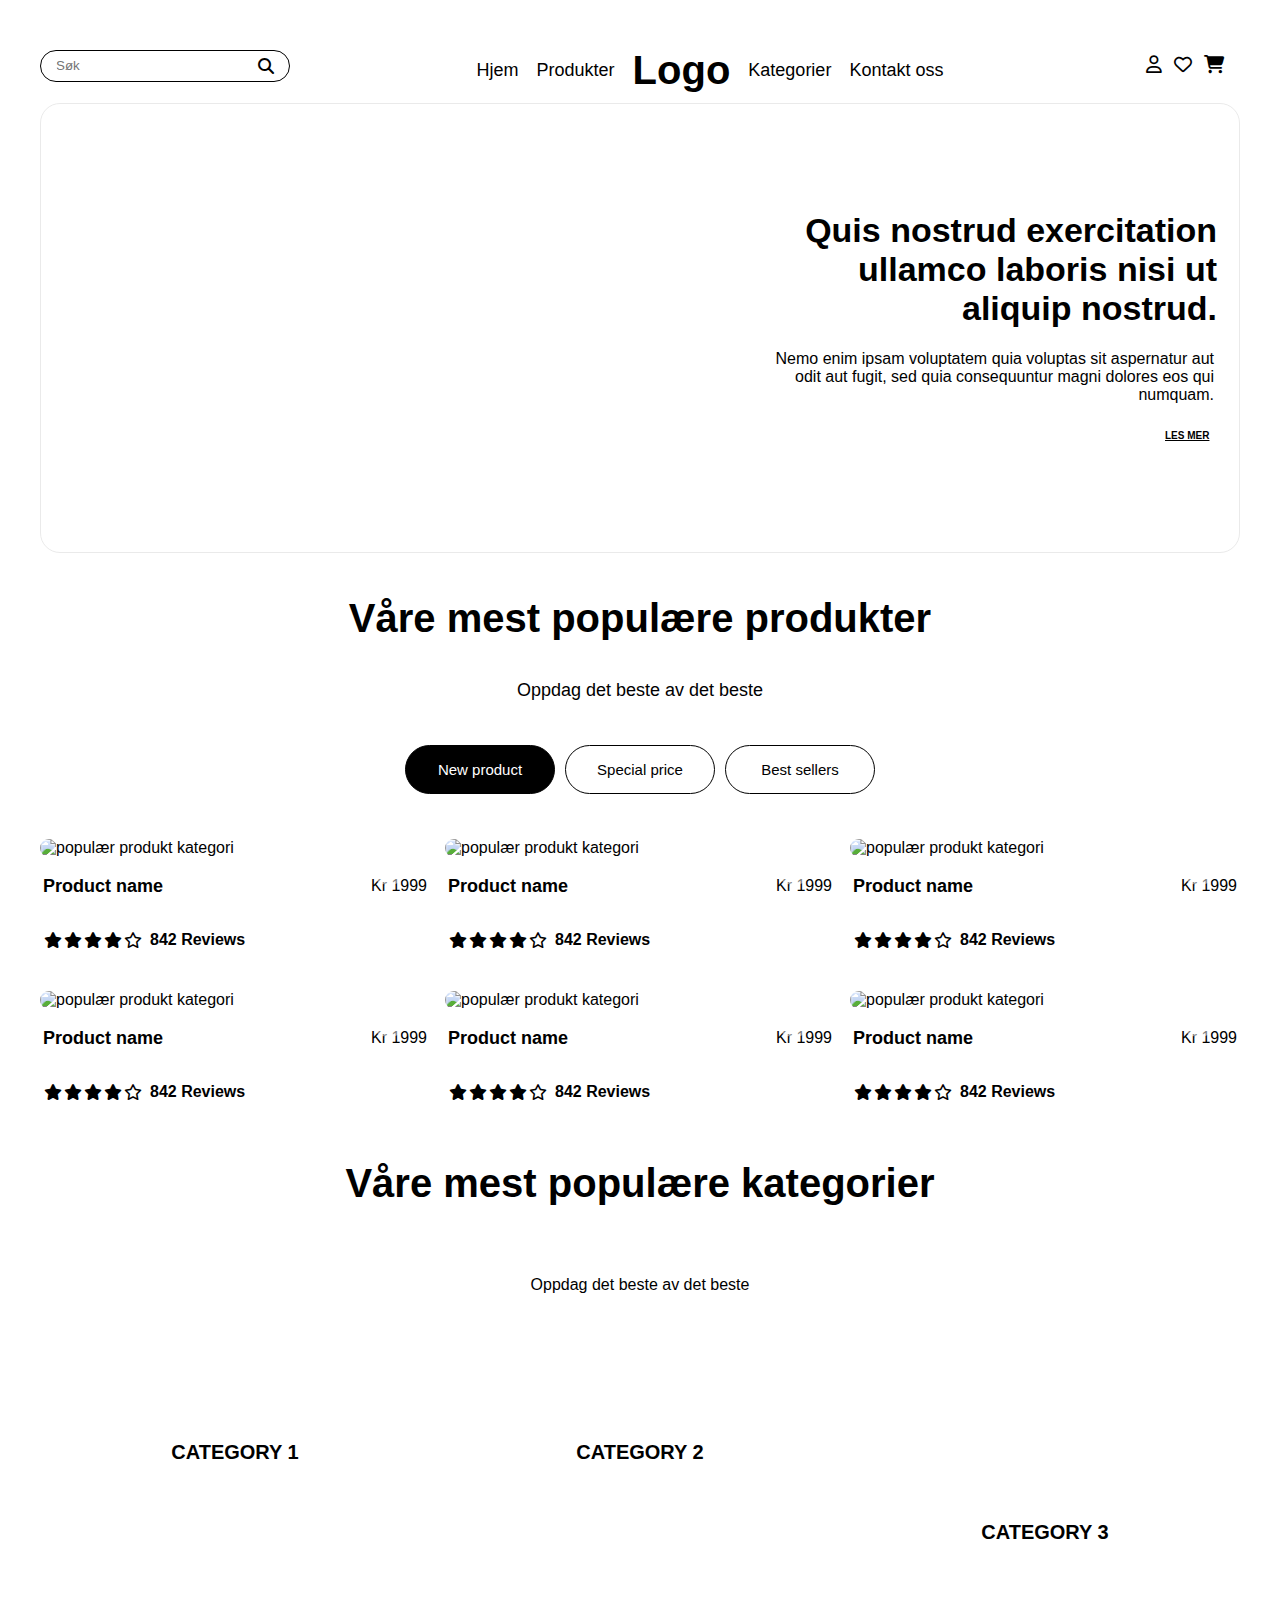
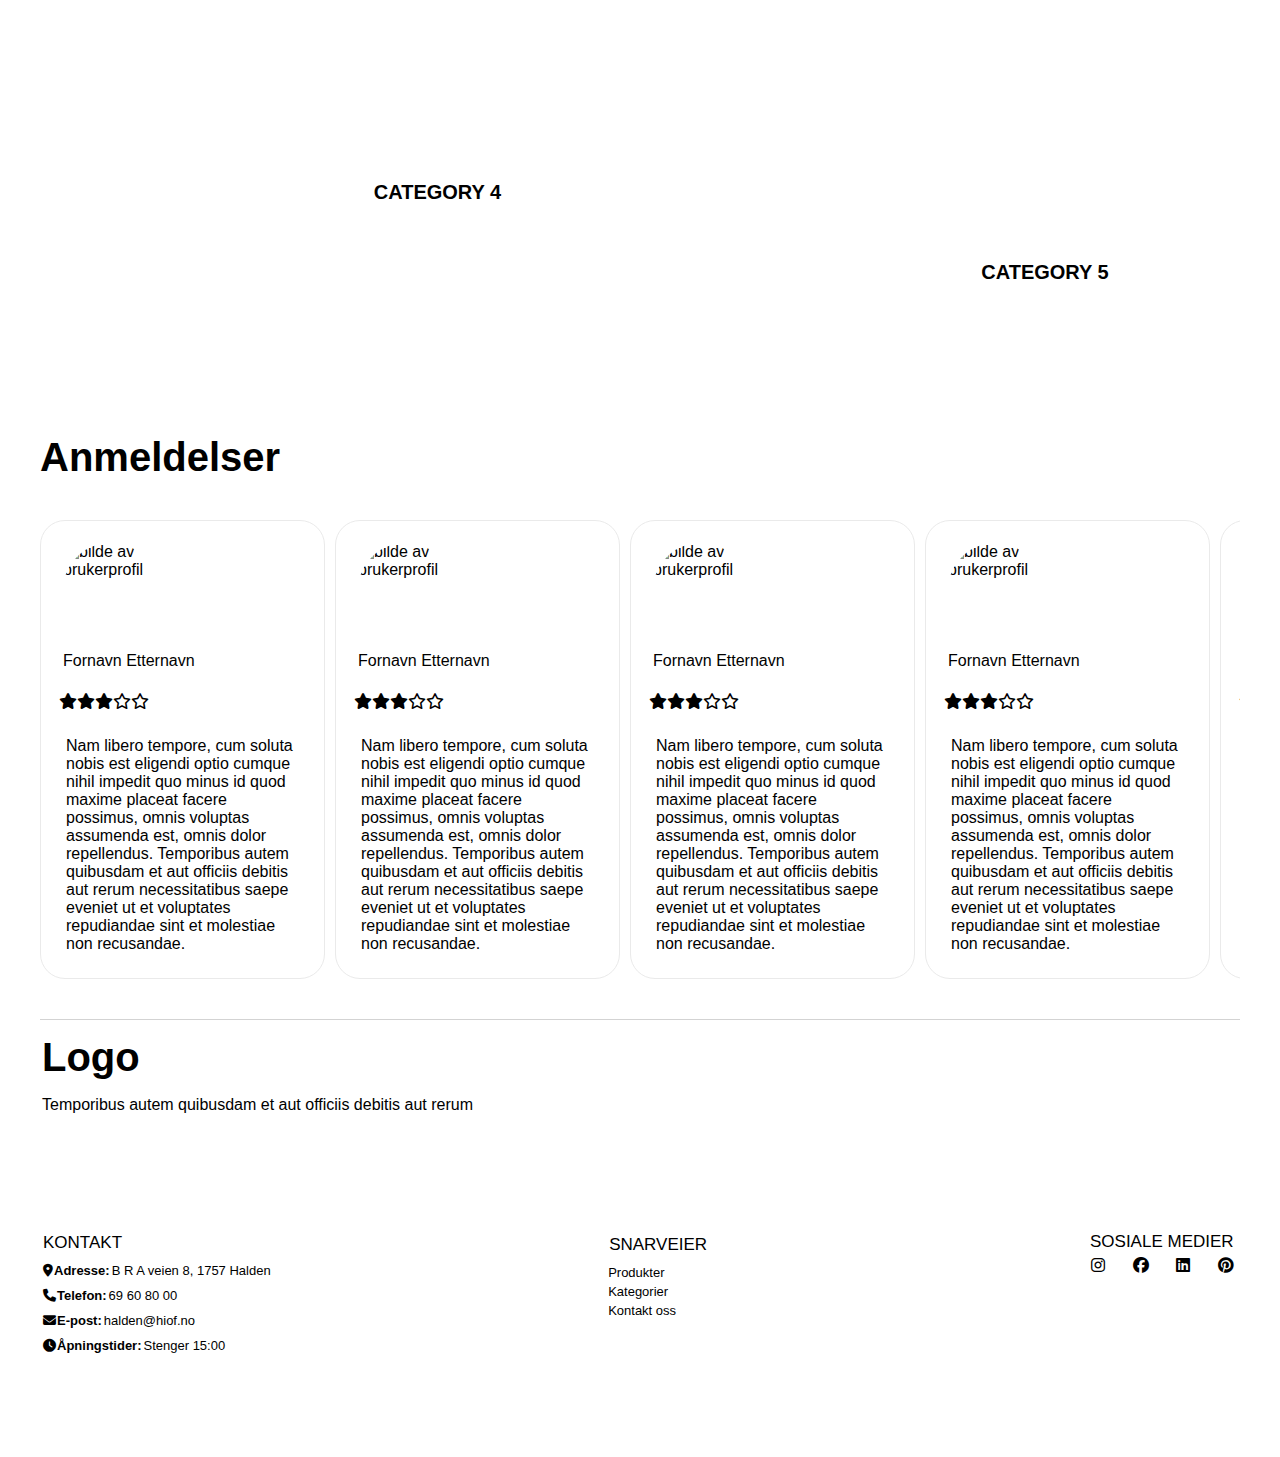
==== commit 60b1df1d: "banner" ====
--- a/index.html
+++ b/index.html
@@ -34,18 +34,40 @@
             </nav>
         </header>
         <main id="main-index">
-            <section id="banner">
-                <header class="banner-container">
-                   <h1 id="banner-title" class="banner-container-item">Quis nostrud exercitation ullamco laboris nisi ut aliquip nostrud.</h1>
-                        <p id="banner-info" class="banner-container-item"> 
-                            Nemo enim ipsam voluptatem quia voluptas sit aspernatur aut odit aut fugit,
-                            sed quia consequuntur magni dolores eos qui numquam.
-                        </p>
-                    <a id="les-mer" class="banner-container-item" href="#">Les mer</a>
-                </header>
-        </section>
-
-
+                <section class="r-banner">
+                    <article class="r-ca">
+                        <section class="test-test">
+                            <p class="r-na">Quis nostrud exercitation ullamco laboris nisi ut aliquip nostrud.</p>
+                            <p class="r-ta">
+                                Nemo enim ipsam voluptatem quia voluptas sit aspernatur aut odit aut fugit,
+                                sed quia consequuntur magni dolores eos qui numquam.
+                            </p>
+                            <a class="r-la" href="#">Les mer</a>
+                        </section>
+                    </article>
+
+                    <article class="r-ca">
+                        <section class="test-test">
+                            <p class="r-na">Quis nostrud exercitation ullamco laboris nisi ut aliquip nostrud.</p>
+                            <p class="r-ta">
+                                Nemo enim ipsam voluptatem quia voluptas sit aspernatur aut odit aut fugit,
+                                sed quia consequuntur magni dolores eos qui numquam.
+                            </p>
+                            <a class="r-la" href="#">Les mer</a>
+                        </section>
+                    </article>
+                    <article class="r-ca">
+                        <section class="test-test">
+                            <p class="r-na">Quis nostrud exercitation ullamco laboris nisi ut aliquip nostrud.</p>
+                            <p class="r-ta">
+                                Nemo enim ipsam voluptatem quia voluptas sit aspernatur aut odit aut fugit,
+                                sed quia consequuntur magni dolores eos qui numquam.
+                            </p>
+                            <a class="r-la" href="#">Les mer</a>
+                        </section>
+                </article>
+                </section>
+                
         <section id="products">
                 <div class="popular-container">
                     <h2 id="popular-title">Våre mest populære produkter</h2>
--- a/style.css
+++ b/style.css
@@ -122,7 +122,49 @@
     transform: scale(1.2); /*1 betyr nåværende størrelse, så den vokser x0.1*/
   }
 
-
+/*
+.r-banner{
+    background-image: url("https://picsum.photos/id/44/200/300");
+    background-size: cover;
+    display: flex;
+    justify-content: flex-end;
+    position:relative;
+    height: 32rem;
+    border-radius: 20px;
+    padding: 35px;
+    margin: 5px;
+}
+
+.test-test{
+    display: flex;
+    flex-direction: column;
+    justify-content: flex-end;
+    text-align: end;
+  }
+
+.r-ca{
+  display: flex;
+  flex-direction: column;
+  justify-content: flex-end;
+  align-items: end;
+  width: 140px;
+  padding: 0;
+  margin: 0;
+  gap: 5px;
+}
+
+
+
+.r-na{
+
+}
+
+.r-ta{
+
+}
+
+  
+/*
 #banner{
     background-image: url("https://picsum.photos/id/44/200/300");
     background-size: cover;
@@ -176,6 +218,7 @@
     font-weight: bold;
     font-size: 10px;
 }
+*/
 
 .popular-container{
     display: grid;
@@ -254,6 +297,8 @@
     margin: 0px 0px 10px 0px;
     padding: 5px;
     position: relative;
+    display: flex;
+    flex-direction: column;
 
     .heart{
         position: absolute;
@@ -281,6 +326,8 @@
     padding: 5px;
     padding: 5px;
     position: relative;
+    display: flex;
+    flex-direction: column;
 
     .heart{
         position: absolute;
@@ -307,6 +354,8 @@
     margin: 0px 0px 10px 0px;
     padding: 5px;
     position: relative;
+    display: flex;
+    flex-direction: column;
 
     .heart{
         position: absolute;
@@ -333,6 +382,8 @@
     margin: 0px 0px 10px 0px;
     padding: 5px;
     position: relative;
+    display: flex;
+    flex-direction: column;
 
     .heart{
         position: absolute;
@@ -358,8 +409,9 @@
     grid-row: 8/9;
     margin: 0px 0px 10px 0px;
     padding: 5px;
-
     position: relative;
+    display: flex;
+    flex-direction: column;
 
     .heart{
         position: absolute;
@@ -385,8 +437,9 @@
     grid-row: 9/10;
     margin: 0px 0px 10px 0px;
     padding: 5px;
-
     position: relative;
+    display: flex;
+    flex-direction: column;
 
     .heart{
         position: absolute;
@@ -880,7 +933,7 @@
     border: 2px solid black;
 }
 
-#p-btn{
+.p-btn{
     grid-column: 1/2;
     grid-row: 2/3;
     width: 100%;
@@ -944,6 +997,13 @@
     flex-direction: row;
     align-items: center;
     padding: 0px 3px;
+}
+
+
+.m-v-i{
+    justify-self: flex-end;
+    padding: 0px;
+
 }
 
 .m-v-r{
@@ -1036,37 +1096,333 @@
 
 /* >>>>>>>>>>>>>>>>>>>>>>>>>>>>>>>>>>>>>>>>>>>>>>>>>>>>>>>>>>>>>>>>>>>>>>>>>> CHECKOUT <<<<<<<<<<<<<<<<<<<<<<<<<<<<<<<<<<<<<<<<<<<<<<<<<<<<<<<<<< */
 
+.p-c-container{
+    display: flex;
+    display: column;
+    width: 100vw;
+}
+
+#c-header{ 
+    margin: 10px 0px;
+    display: flex;
+    flex-direction: column;
+
+        a{
+            text-decoration: none;
+            color: black;
+            text-align: start;
+            width: 100%;
+
+        }
+
+        h2{
+            text-align: center;
+            font-size: 30px;
+            width: 100%;
+            font-size: 30px;
+        }
+}
+
+.a-b-c{
+    border: 1px solid rgb(223, 223, 223);
+}
+
+.cart-items{
+    display: grid;
+    grid-row: auto auto auto auto;
+
+    h3{
+        justify-content: flex-start;
+        grid-row: 1/2;
+    }
+}
+
+.h3{
+    font-size: 25px;
+    margin: 1rem;
+    padding: 0;
+}
+
+.h4{
+    margin: 1rem;
+    font-size: 18px;
+    font-weight: bold;
+
+}
+
 .cart-card{
     display: flex;
     flex-direction: column;
+    padding: 20px;
+    margin: 0;
+}
+
+.c-c-1{
+    grid-row: 2/3;
+    justify-content: center;
+}
+
+.c-c-2{
+    grid-row: 3/4;
+    justify-content: center;
+}
+
+.c-c-3{
+    grid-row: 4/5;
+    justify-content: center;
+}
+
+.c-prod-photo{
+    padding: 0;
+    width: 100%;
+    max-width: 450px;
+
+}
+
+.c-test{
+    width: 100%;
 }
 
 .c-prod{
     list-style: none;
-    margin: 1px;
+    margin: 5px 1rem;
     padding: 1px;
 
 }
 
+.c-name{
+    margin-top: 10px;
+
+    li{
+        margin: 5px 1px;
+    }
+}
+
+.c-options{
+    display: flex;
+    
+    flex-direction: row;
+    margin: 5px 1rem;
+    align-items: center;
+}
+
 .c-size-form{
-    display: flex;
-    justify-content: space-between;
+    padding-right: 1rem;
+    display: flex;
+    flex-direction: row;
+    align-items: center;
+
+    label{
+        padding: 0px 3px;
+    }
+}
+
+
+.c-number{
+    display: flex;
+    flex-direction: row;
+    align-items: center;
+
+    label{
+        padding: 0px 3px;
+    }
 }
 
 .c-size{
-    width: 55px;
-    height: 40px;
+    width: auto;
+    height: auto;
     border: none;
-    background-color: rgb(160, 160, 160);
+    background-color: rgb(236, 236, 236);
     color:black;
-}
-
-/* ######################################################################### NETTBRETT ##################################################################### */
-
-
-
-@media only screen and (min-width: 700px) and (max-width: 1050px){
-
+    padding: 15px;
+}
+
+#c-quantity{
+    border: 1px solid rgb(176, 176, 176);
+    border-radius: 0;
+    padding: 15px;
+    width: auto;
+    height: auto;
+}
+
+
+.c-ikon{
+    list-style: none;
+    margin: 5px 10px;
+    padding: 0;
+    display: flex;
+    flex-direction: row;
+
+    i{
+    padding: 0px 5px;
+    }
+}
+
+.customer-info{
+    display: flex;
+    flex-direction: column;
+    justify-content: center;
+    align-content: center;
+    padding: 1rem;
+    margin: 15px 0px;
+
+    p{
+        margin: 5px 0px;
+    }
+}
+
+
+.ci-a{
+    margin-bottom: 3rem;
+
+    label{
+        margin-top: 5px;
+    }
+
+    span{
+        display: flex;
+        flex-direction: column;
+        justify-content: center;
+    }
+
+    a{
+        display: flex;
+        justify-content: center;
+        align-content: center;
+    }
+}
+
+
+
+.ci-ab{
+    border: 1px solid rgb(223, 223, 223);
+    border-radius: 0;
+    padding: 10px;
+    margin: 3px 0px;
+    color: rgb(141, 141, 141);
+}
+
+
+.c-btn{
+    margin: 10px 0px;
+
+}
+
+.delivery-details{
+    display: grid;
+    grid-template-columns: auto;
+    grid-template-rows: auto auto auto;
+    margin: 15px 0px;
+
+    form{
+        grid-column: 1/2;
+        grid-row: 3/4;
+    }
+}
+
+.h-d-1{
+    grid-column: 1/2;
+    grid-row: 1/2;
+}
+
+.h-d-2{
+    grid-column: 1/2;
+    grid-row: 2/3;
+}
+
+.d-d-time{
+    font-weight: bold;
+    color: grey;
+}
+
+.fa-dhl{
+    font-size: 1.2rem;
+    padding: 0;
+}
+
+.field-delivery{
+    border: 1px solid rgb(223, 223, 223);
+    padding: 10px;
+    margin: 1rem 1rem;
+
+    ul{
+        list-style: none;
+        margin: 10px 0px;
+        padding: 0px;
+
+        li{
+            font-size: 0.8rem;
+            margin: 8px 0px;
+        }
+    }
+}
+
+.payment-details{
+    display: flex;
+    flex-direction: column;
+    
+}
+
+.pd-f{
+    display: flex;
+    flex-direction: column;
+    margin: 0px 1rem 1rem 1rem;
+}
+
+.complete-btn{
+    display: flex;
+    flex-direction: column;
+    justify-content: center;
+
+    p{
+        display: flex;
+        justify-content: center;
+        margin: 10px;
+    }
+
+}
+
+
+#final-price{
+    font-weight: bold;
+    font-size: 25px;
+}
+
+.checkbox-form{
+    display: flex;
+    flex-direction: column;
+    justify-content: flex-start;
+    margin: 15px 0px;
+
+    span{
+        width: 100%;
+    }
+
+    label{
+        justify-items: center;
+    }
+}
+
+.checkbox-span{
+    display: flex;
+    justify-content: center;
+    align-items: start;
+}
+
+#nyhetsbrev{
+    width: fit-content;
+}
+
+#tilbud{
+    width:fit-content;
+}
+
+/* ######################################################################### NETTBRETT ################################################################### */
+
+
+
+@media only screen and (min-width: 650px) and (max-width: 1050px){
+/*
     .popular-container{
         display: grid;
         grid-template-columns: 1fr 1fr;
@@ -1205,7 +1561,7 @@
             padding: 0px 7px;
             font-weight: bold;
         }
-    }
+    }*/
 
     .category-container{
         display: grid;
@@ -1325,7 +1681,7 @@
 Border radius: 25px;
 */
 
-
+/*@media only screen and (min-width: 1050px)*/
 
 
     @media only screen and (min-width: 1050px){
@@ -1435,38 +1791,78 @@
         grid-row: 2/3;
     }
 
-    #banner{
-        display: flex;
+
+    .r-banner{
+        display: flex; 
+        overflow-x: scroll; /*-bildene går utenfor rammen-*/
+        scroll-behavior: smooth;  /*-umiddelbar respons på scrolling-*/
+        white-space: nowrap; /*-går utenfor rammen- margin: 10px;*/
+        gap: 10px;
+        padding: 0 0 30px 0;
+        height: auto;
+        width: 100%;
+        
+    }
+
+    .r-ca{
+        display: flex;
+        flex-direction: column;
+        max-width: 1189px;
+        min-width: 1200px;
         height: 450px;
-        margin: 25px 0px 0px;
-        border-radius: 25px;
-
-    }
-
-    .banner-container{
-        display: flex;
+        border: 1px solid rgb(234, 234, 234);
+        border-radius: 20px;
+        padding: 15px;
+        white-space: wrap;
+        background-image: url(https://picsum.photos/200/300);
+        background-size: cover;
+        align-items: end;
+    }
+    
+
+    .test-test{
+        display: flex;
+        flex-direction: column;
+        align-items: end;
+        gap: 5px;
+        width: 40%;
+        height: 100%;
         justify-content: center;
-        align-content: space-between;
-        width: 400px;
-        padding: 0;
-        margin: 0;
-    }
-
-    
-    .banner-container-item{
-        margin: 10px;
-    }
-    
-    #banner-title{
-        font-size: 34px;
-        font-weight: bold;
-
-    }
-
-
-    #banner-info{
-    font-size: 15px;
-    }
+     } 
+
+        .r-na{
+            margin: 7px;
+            display: flex;
+            flex-direction: column;
+            justify-content: flex-end;
+            text-align: end;
+            font-size: 34px;
+            font-weight: bold;
+        }
+
+        .r-ta{
+            margin: 10px;
+            word-wrap: break-word;
+            display: flex;
+            flex-direction: column;
+            justify-content: flex-end;
+            text-align: end;
+        }
+
+        .r-la{
+            justify-content: flex-end;
+            color: black;
+            background-color: #fff;
+            border-radius: 42px;
+            padding: 11px;
+            width: 70px;
+            text-transform: uppercase;
+            font-weight: bold;
+            font-size: 10px;
+        }
+    }
+
+
 
     .popular-container{
         display: grid;
@@ -1521,36 +1917,42 @@
         grid-column: 1/2;
         grid-row: 4/5;
         margin: 0px 0px 10px 0px;
+        padding: 0;
     }
     
     .popular-productcard2{
         grid-column: 2/3;
         grid-row: 4/5;
         margin: 0px 0px 10px 0px;
+        padding: 0;
     }
 
     .popular-productcard3{
         grid-column: 3/4;
         grid-row: 4/5;
         margin: 0px 0px 10px 0px;
+        padding: 0;
     }
 
     .popular-productcard4{
         grid-column: 1/2;
         grid-row: 5/6;
         margin: 0px 0px 10px 0px;
+        padding: 0;
     }
 
     .popular-productcard5{
         grid-column: 2/3;
         grid-row: 5/6;
         margin: 0px 0px 10px 0px;
+        padding: 0;
     }
 
     .popular-productcard6{
         grid-column: 3/4;
         grid-row: 5/6;
         margin: 0px 0px 10px 0px;
+        padding: 0;
     }
 
     
@@ -1598,6 +2000,7 @@
         grid-template-columns: 1fr 1fr 1fr;
         grid-template-rows: 0.25fr 0.1fr 2.2fr 1.3fr 2.2fr;
         gap: 15px;
+        margin: 0px;
     }
 
     #category-title{
@@ -1891,7 +2294,7 @@
         flex-direction: column;
         width: 100%;
         height: 100%;
-        min-width: 225px;
+        min-width: 270px;
         border-radius: 20px;
         padding: 1px;
         white-space: wrap;
@@ -1922,5 +2325,213 @@
         padding: 20px 0px;
         display: flex;
         justify-content: space-between;
-    }
-}
+        align-items: center;
+    }
+
+/* >>>>>>>>>>>>>>>>>>>>>>>>>>>>>>>>>>>>>>>>>>>>>>>>>>>>>>>>>>>>>>>>>>>>>>>>>> CHECKOUT <<<<<<<<<<<<<<<<<<<<<<<<<<<<<<<<<<<<<<<<<<<<<<<<<<<<<<<<<< */
+
+    .p-c-container{
+        display: flex;
+        display: column;
+    }
+
+    #c-header{ 
+        margin: 10px 0px;
+        display: flex;
+        flex-direction: column;
+
+            a{
+                text-decoration: none;
+                color: black;
+                text-align: start;
+                width: 100%;
+
+            }
+
+            h2{
+                text-align: center;
+                font-size: 30px;
+                width: 100%;
+                font-size: 30px;
+            }
+    }
+
+    .cart-items{
+        border: 1px solid rgb(223, 223, 223);
+        padding: 4rem;
+
+        h3{
+            justify-content: flex-start;
+            font-size: 25px;
+            width: 100%;
+            padding: 2rem 4rem;
+            margin: 0;
+
+        }
+    }
+
+    .a-b-c{
+        padding: 9rem;
+    }
+
+    .cart-card{
+        display: flex;
+        flex-direction: row;
+        padding: 2rem 0rem;
+        margin: 0;
+        align-items: center;
+
+
+    }
+
+    .c-prod-photo{
+        padding: 0;
+        width: 100%;
+        max-width: 250px;
+
+    }
+
+    .c-test{
+        width: 100%;
+        /*display: flex;
+        flex-wrap: wrap;
+        justify-content: start;*/
+
+        display: grid;
+        grid-template-columns: 1fr auto;
+        grid-template-rows: auto auto;
+
+        
+    }
+
+    .c-prod{
+        list-style: none;
+        margin: 1rem;
+        padding: 1px;
+        width: 80%;
+
+        grid-column: 1/2;
+        grid-row: 1/2;
+
+    }
+
+    .c-name{
+        margin-top: 10px;
+
+        li{
+            margin: 5px 1px;
+        }
+    }
+
+    .c-options{
+        display: flex;
+        flex-direction: row;
+        margin: 5px 1rem;
+
+        justify-content: start;
+        width: 80%;
+
+        grid-column: 1/2;
+    }
+
+    .c-size-form{
+        padding-right: 1rem;
+    }
+
+    .c-size{
+        width: auto;
+        height: auto;
+        border: none;
+        background-color: rgb(236, 236, 236);
+        color:black;
+        padding: 15px;
+    }
+
+    #c-quantity{
+        border: 1px solid rgb(176, 176, 176);
+        border-radius: 0;
+        padding: 15px;
+        width: auto;
+        height: auto;
+    }
+
+
+    .c-ikon{
+        list-style: none;
+        margin: 5px 10px;
+        padding: 0;
+        flex-direction: column;
+        justify-content: center;
+        width: 100%;
+        grid-column: 2/3;
+        grid-row: 1/3;
+
+        i{
+        padding: 5px;
+        }
+    }
+
+    .field-delivery{
+        margin: 1rem 0px;
+    }
+
+    .f-d-1{
+        position: relative;
+
+        .ddp1{
+            position: absolute;
+            top: 3%;
+            right: 3%;
+        }
+    }
+
+    .f-d-2{
+        position: relative;
+
+        .ddp2{
+            position: absolute;
+            top: 3%;
+            right: 3%;
+        }
+    }
+
+    .f-d-3{
+        position: relative;
+
+        .ddp3{
+            position: absolute;
+            top: 3%;
+            right: 3%;
+        }
+    }
+
+    .ci-a{
+        display: flex;
+        flex-wrap: wrap;
+        width: 100%;
+
+        
+        span{
+            width: calc(50% - 2px)
+        }
+
+    }
+
+    #span1{
+        margin-right: 4px;
+    }
+
+    #span3{
+        width: 100%;
+    }
+
+    #span4{
+        margin-right: 4px;
+    }
+
+    #span6{
+        margin-right: 4px; 
+    }
+
+
+
